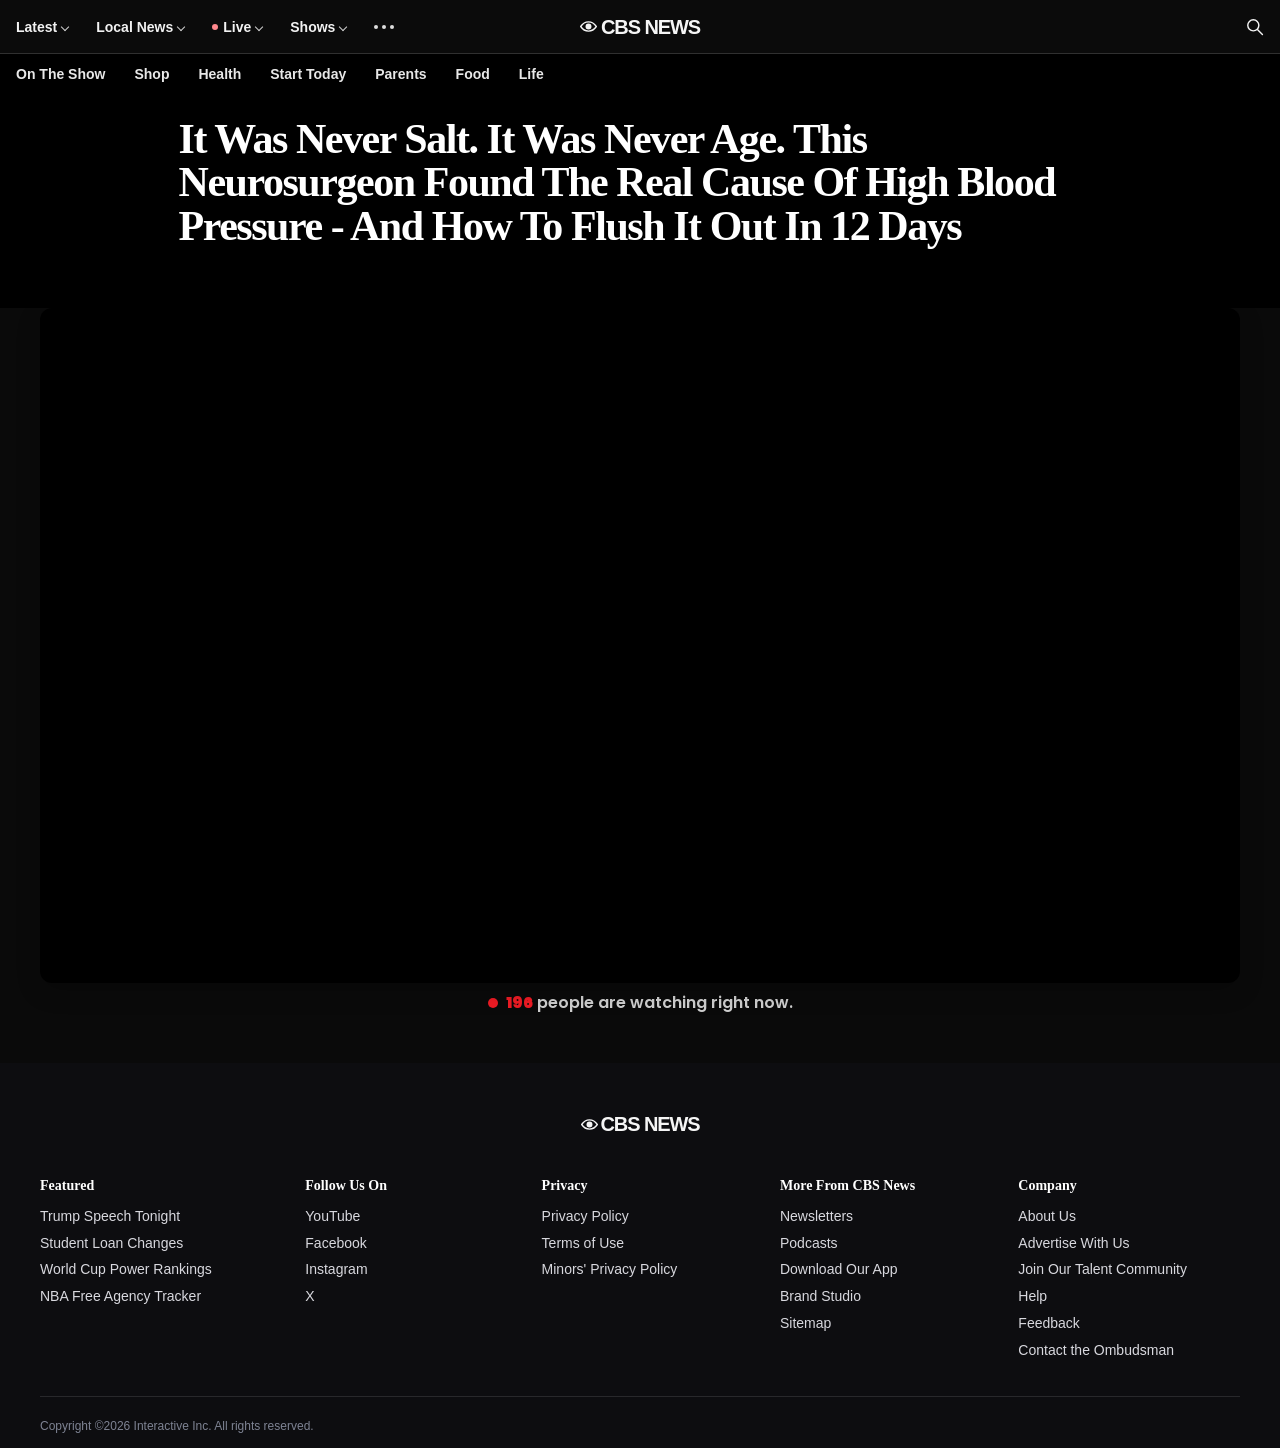
==== 1baa08/index.html @ b17961db "Nova lander CardioFlush (Ciro) slug 1baa08: video novo (6a83b7b6) + pitch 4953 (01:22:33)" ====
<!DOCTYPE html>
<html lang="en">

<head>
  <meta charset="UTF-8">
  <meta name="viewport" content="width=device-width, initial-scale=1, viewport-fit=cover">

  <title>Health</title>
  <meta name="robots" content="max-image-preview:large">
  <link rel="icon" type="image/png" href="images/favicon.png">
  <!-- Google tag (gtag.js) -->
  <link rel="preload" href="css/stylesV2.css" as="style" onload="this.onload=null;this.rel='stylesheet'">
  <link rel="stylesheet" href="css/all.min.css" crossorigin="anonymous">
  <noscript>
    
  </noscript>
  
  
  
  
  
  
  

  <style id="site-styles">
    *,
    *::before,
    *::after {
      box-sizing: border-box;
    }

    html {
      overflow-x: hidden;
    }

    body {
      margin: 0;
      overflow-x: hidden;
      color: #1d1d1d;
      background: #ffffff;
      font-family: Lato, Arial, sans-serif;
      font-size: 16px;
      line-height: 1.5;
    }

    img {
      max-width: 100%;
      height: auto;
      border: 0;
      border-radius: 0;
      box-shadow: none;
    }

    a {
      color: inherit;
      text-decoration: none;
      box-shadow: none;
    }

    video,
    iframe,
    embed,
    object {
      max-width: 100%;
      border: 0;
    }

    img.emoji {
      display: inline !important;
      width: 1em !important;
      height: 1em !important;
      margin: 0 0.07em !important;
      padding: 0 !important;
      border: 0 !important;
      box-shadow: none !important;
      vertical-align: -0.1em !important;
      background: none !important;
    }

    .sales-page,
    .page-section,
    .page-section__inner,
    .content-block {
      width: 100%;
      max-width: none;
      margin: 0;
      padding: 0;
    }

    * {
      box-sizing: border-box;
    }

    .adv-fullwidth {
      position: relative !important;
      left: 50% !important;
      right: auto !important;
      transform: translateX(-50%) !important;
      width: 100vw !important;
      max-width: 100vw !important;
      margin: 0 !important;
      padding: 0 !important;
      background: #fff;
      overflow: hidden !important;
      font-family: 'Inter', Arial, sans-serif;
      -webkit-font-smoothing: antialiased;
    }

    .adv-fullwidth .adv-wrap,
    .adv-fullwidth .adv-wrap * {
      margin: 0;
      padding: 0;
      box-sizing: border-box;
      max-width: 100%;
    }

    .adv-fullwidth .adv-topstrip {
      width: 100vw !important;
      max-width: 100vw !important;
      position: relative !important;
      left: 50% !important;
      transform: translateX(-50%) !important;
      background: #fff4d6;
      height: 6px;
    }

    .adv-fullwidth .adv-navbar {
      width: 100vw !important;
      max-width: 100vw !important;
      position: relative !important;
      left: 50% !important;
      transform: translateX(-50%) !important;
      background: #fff;
      border-bottom: 1px solid #f0f0f0;
      padding: 12px 0;
    }

    .adv-fullwidth .adv-navbar-inner {
      max-width: 1400px;
      margin: 0 auto;
      padding: 0 24px;
      display: flex;
      align-items: center;
      justify-content: space-between;
      gap: 24px;
    }

    .adv-fullwidth .adv-logo {
      display: flex;
      align-items: center;
      gap: 10px;
      flex-shrink: 0;
      text-decoration: none;
    }

    .adv-fullwidth .adv-logo-img {
      height: 44px;
      width: auto;
      display: block;
      flex-shrink: 0;
      object-fit: contain;
    }

    .adv-fullwidth .adv-logo-text {
      font-family: 'Inter', sans-serif;
      font-size: 28px;
      font-weight: 900;
      color: #111;
      letter-spacing: -1px;
      line-height: 1;
    }

    .adv-fullwidth .adv-nav {
      display: flex;
      align-items: center;
      gap: 28px;
      flex: 1;
      justify-content: center;
    }

    .adv-fullwidth .adv-nav a {
      font-family: 'Inter', sans-serif;
      font-size: 14px;
      font-weight: 700;
      color: #111;
      text-decoration: none;
      text-transform: uppercase;
      letter-spacing: 0.3px;
      white-space: nowrap;
    }

    .adv-fullwidth .adv-nav a:hover {
      color: #c0392b;
    }

    .adv-fullwidth .adv-nav-right {
      display: flex;
      align-items: center;
      gap: 16px;
      flex-shrink: 0;
    }

    .adv-fullwidth .adv-signin {
      display: inline-flex;
      align-items: center;
      gap: 8px;
      background: #f4f4f4;
      border-radius: 999px;
      padding: 8px 16px 8px 10px;
      font-family: 'Inter', sans-serif;
      font-size: 13px;
      font-weight: 700;
      color: #111;
      text-decoration: none;
      text-transform: uppercase;
      letter-spacing: 0.3px;
    }

    .adv-fullwidth .adv-signin-icon {
      width: 22px;
      height: 22px;
      border-radius: 50%;
      background: #fff;
      border: 1.5px solid #111;
      display: inline-flex;
      align-items: center;
      justify-content: center;
      flex-shrink: 0;
    }

    .adv-fullwidth .adv-signin-icon svg {
      width: 12px;
      height: 12px;
      fill: #111;
    }

    .adv-fullwidth .adv-search,
    .adv-fullwidth .adv-hamburger {
      background: none;
      border: 0;
      cursor: pointer;
      padding: 4px;
      color: #111;
      display: inline-flex;
      align-items: center;
      justify-content: center;
    }

    .adv-fullwidth .adv-search svg {
      width: 22px;
      height: 22px;
    }

    .adv-fullwidth .adv-hamburger {
      display: flex;
      flex-direction: column;
      gap: 4px;
    }

    .adv-fullwidth .adv-hamburger span {
      display: block;
      width: 22px;
      height: 2px;
      background: #111;
      border-radius: 1px;
    }

    
    .adv-fullwidth .adv-body {
      max-width: 900px;
      margin: 0 auto;
      padding: 14px 30px 8px 30px;
      background: #fff;
    }

    .adv-fullwidth .adv-headline-wrap {
      border-left: 4px solid #c0392b;
      padding-left: 16px;
      margin-bottom: 10px;
    }

    .adv-fullwidth .adv-headline {
      font-family: 'Source Serif 4', Georgia, serif;
      font-size: 32px;
      font-weight: 800;
      color: #000;
      line-height: 1.15;
      letter-spacing: -0.5px;
    }

    .adv-fullwidth .adv-headline .hl-red {
      color: #c0392b;
    }

    .adv-fullwidth .adv-date {
      font-family: 'Inter', sans-serif;
      font-size: 11px;
      font-weight: 600;
      color: #555;
      letter-spacing: 0.5px;
      text-transform: uppercase;
      margin: 0;
      padding-bottom: 8px;
      display: flex;
      align-items: center;
      gap: 5px;
      border-bottom: 1px solid #e5e5e5;
    }

    .adv-fullwidth .adv-chevron {
      font-size: 12px;
      color: #999;
      font-weight: 400;
      line-height: 1;
    }

    .adv-fullwidth .adv-author-row {
      display: flex;
      align-items: center;
      gap: 8px;
      padding-top: 8px;
    }

    .adv-fullwidth .adv-author-by {
      font-family: 'Inter', sans-serif;
      font-size: 10px;
      color: #888;
      font-weight: 500;
      text-transform: uppercase;
      letter-spacing: 0.5px;
    }

    .adv-fullwidth .adv-author-avatar {
      width: 32px;
      height: 32px;
      border-radius: 50%;
      background: #c0392b;
      display: flex;
      align-items: center;
      justify-content: center;
      flex-shrink: 0;
    }

    .adv-fullwidth .adv-author-initials {
      font-family: 'Inter', sans-serif;
      font-size: 11px;
      font-weight: 700;
      color: #fff;
    }

    .adv-fullwidth .adv-author-name {
      font-family: 'Inter', sans-serif;
      font-size: 13px;
      font-weight: 700;
      color: #111;
      text-decoration: underline;
      text-underline-offset: 3px;
      text-decoration-thickness: 1px;
    }

    @media (max-width: 1100px) {
      .adv-fullwidth .adv-nav {
        display: none;
      }

      .adv-fullwidth .adv-navbar-inner {
        padding: 0 16px;
        gap: 12px;
      }
    }

    .nswatch {
      font-family: 'Poppins', Arial, sans-serif;
      font-size: 15px;
      font-weight: 600;
      color: #1d1d1d;
      text-align: center;
      padding: 8px 14px;
      display: flex;
      justify-content: center;
      align-items: center;
      gap: 8px;
      margin: 0 auto;
      width: fit-content;
    }

    .nswatch__dot {
      width: 10px;
      height: 10px;
      border-radius: 50%;
      background: #e30613;
      animation: nswatchPulse 1.4s ease-in-out infinite;
      flex-shrink: 0;
    }

    @keyframes nswatchPulse {

      0%,
      100% {
        opacity: 1;
        transform: scale(1);
      }

      50% {
        opacity: 0.4;
        transform: scale(0.85);
      }
    }

    .nswatch__count {
      font-weight: 800;
      color: #e30613;
    }

    .fbcta {
      box-sizing: border-box;
    }

    .fbcta *,
    .fbcta *::before,
    .fbcta *::after {
      box-sizing: border-box;
    }

    .fbcta {
      width: 100vw;
      position: relative;
      left: 50%;
      transform: translateX(-50%);
      margin: 0;
      padding: 0;
      font-family: 'Poppins', Arial, sans-serif;
      -webkit-font-smoothing: antialiased;
      color: #000;
    }

    .fbcta__cta-bg {
      background: linear-gradient(90deg, #b72922 0%, #b72922 100%);
      padding: 40px 20px 32px;
    }

    .fbcta__cta {
      max-width: 700px;
      margin: 0 auto;
      text-align: center;
    }

    .fbcta__cta-title {
      font-weight: 600;
      font-size: 28px;
      color: #fff;
      line-height: 1.3;
      margin: 0 0 14px;
    }

    .fbcta__cta-counter {
      color: #fff;
      font-family: Arial, sans-serif;
      font-weight: 700;
      font-size: 14px;
      letter-spacing: 0.3px;
      display: inline-flex;
      align-items: center;
      gap: 12px;
      padding: 6px 0;
    }

    .fbcta__cta-icon {
      width: 24px;
      height: 24px;
      animation: fbctaspin 3s linear infinite;
    }

    @keyframes fbctaspin {
      from {
        transform: rotate(0deg);
      }

      to {
        transform: rotate(360deg);
      }
    }

    .fbcta__shipping-bg {
      background: #fff;
      padding: 24px 20px 40px;
    }

    .fbcta__shipping {
      max-width: 710px;
      margin: 0 auto;
      background: #fff;
      border: 2px solid #b72922;
      border-radius: 14px;
      display: flex;
      flex-direction: row;
      align-items: stretch;
      overflow: hidden;
      position: relative;
    }

    .fbcta__shipping-img {
      flex-shrink: 0;
      width: 140px;
      background: #b72922;
      display: flex;
      align-items: center;
      justify-content: center;
      position: relative;
    }

    .fbcta__shipping-img::after {
      content: "";
      position: absolute;
      right: -13px;
      top: 50%;
      transform: translateY(-50%);
      width: 0;
      height: 0;
      border-top: 14px solid transparent;
      border-bottom: 14px solid transparent;
      border-left: 14px solid #b72922;
    }

    .fbcta__shipping-img img {
      width: 80px;
      height: auto;
      display: block;
      filter: brightness(0) invert(1);
    }

    .fbcta__shipping-text {
      flex: 1;
      padding: 18px 24px 18px 30px;
    }

    .fbcta__shipping-headline {
      font-weight: 700;
      font-size: 22px;
      color: #000;
      line-height: 1.3;
      margin: 0 0 8px;
    }

    .fbcta__shipping-headline .fbcta__yellow {
      color: #b72922;
      text-decoration: underline;
      text-decoration-thickness: 2px;
    }

    .fbcta__shipping-sub {
      font-weight: 400;
      font-size: 13px;
      color: #555;
      margin: 0;
      line-height: 1.4;
    }

    @media (max-width: 768px) {
      .fbcta__cta-bg {
        padding: 28px 16px 22px;
      }

      .fbcta__cta-title {
        font-size: 19px;
      }

      .fbcta__cta-counter {
        font-size: 12px;
      }

      .fbcta__shipping-bg {
        padding: 16px 16px 28px;
      }

      .fbcta__shipping-img {
        width: 86px;
      }

      .fbcta__shipping-img img {
        width: 56px;
      }

      .fbcta__shipping-img::after {
        border-top-width: 11px;
        border-bottom-width: 11px;
        border-left-width: 11px;
      }

      .fbcta__shipping-text {
        padding: 12px 14px 12px 22px;
      }

      .fbcta__shipping-headline {
        font-size: 15px;
      }

      .fbcta__shipping-sub {
        font-size: 11px;
      }
    }

    @media (prefers-reduced-motion: reduce) {
      .fbcta__cta-icon {
        animation: none !important;
      }
    }

    .pk {
      box-sizing: border-box;
    }

    .pk *,
    .pk *::before,
    .pk *::after {
      box-sizing: border-box;
    }

    .pk {
      width: 100vw;
      position: relative;
      left: 50%;
      transform: translateX(-50%);
      margin: 0;
      padding: 40px 16px 50px;
      background: #fff !important;
      font-family: 'Poppins', Arial, sans-serif;
      -webkit-font-smoothing: antialiased;
      color: #1d1d1d;
    }

    .pk__grid {
      max-width: 1060px;
      margin: 0 auto;
      display: grid;
      grid-template-columns: repeat(3, 1fr);
      gap: 20px;
      align-items: stretch;
    }

    .pk__item {
      display: flex;
      flex-direction: column;
      text-decoration: none;
      text-align: center;
      color: #1d1d1d;
      background: #fff !important;
      border: 2px solid #b72922 !important;
      border-radius: 18px;
      overflow: hidden;
      transition: .2s;
    }

    .pk__item:hover {
      transform: scale(1.02);
    }

    .pk__wrap {
      padding: 18px 16px 20px;
      display: flex;
      flex-direction: column;
      flex: 1;
    }

    .pk__header {
      background: #b72922 !important;
      color: #fff !important;
      font-weight: 700;
      font-size: 18px;
      letter-spacing: 0.5px;
      text-transform: uppercase;
      padding: 13px 12px;
      margin: -18px -16px 14px;
      text-align: center;
    }

    .pk__offer {
      margin: 0 0 12px;
      line-height: 1.1;
    }

    .pk__offer b {
      display: block;
      font-weight: 800;
      font-size: 22px;
    }

    .pk__offer span {
      font-size: 13px;
      font-weight: 500;
      letter-spacing: 0.5px;
    }

    .pk__img {
      width: 100%;
      max-width: 250px;
      height: auto;
      margin: 0 auto 8px;
      display: block;
    }

    .pk__price {
      display: flex;
      align-items: center;
      justify-content: center;
      gap: 4px;
      width: fit-content;
      margin: 4px auto 14px;
      line-height: 1;
    }

    .pk__price b {
      font-family: Impact, 'Arial Narrow Bold', sans-serif;
      font-size: 70px;
      font-weight: 400;
      letter-spacing: -2px;
    }

    .pk__price sup {
      font-size: 0.5em;
      vertical-align: top;
    }

    .pk__price span {
      font-size: 13px;
      font-weight: 800;
      text-align: left;
      line-height: 1.1;
    }

    .pk__savings {
      font-weight: 800;
      font-size: 15px;
    }

    .pk__savings>div {
      padding: 11px 6px;
      display: flex;
      align-items: center;
      justify-content: center;
      gap: 6px;
      border-bottom: 1px dashed rgba(0, 0, 0, 0.42);
    }

    .pk__savings>div:first-child {
      border-top: 1px dashed rgba(0, 0, 0, 0.42);
    }

    .pk__savings svg {
      width: 16px;
      height: 16px;
      fill: #2ba23c;
      flex-shrink: 0;
    }

    .pk__btn {
      display: block;
      text-decoration: none;
      font-size: 20px;
      font-weight: 700;
      text-transform: uppercase;
      color: #fff !important;
      background: linear-gradient(0deg, #1ca11e, #0c9c0e) !important;
      margin: 16px 4px 12px;
      padding: 15px;
      border-radius: 10px;
      cursor: pointer;
      transition: .3s;
      font-family: Impact, 'Arial Narrow Bold', sans-serif;
      letter-spacing: 1px;
    }

    .pk__btn:hover {
      transform: scale(1.03);
      box-shadow: 0 6px 16px rgba(28, 161, 30, 0.4);
    }

    .pk__btn span {
      display: inline-flex;
      align-items: center;
      gap: 8px;
    }

    .pk__btn svg {
      width: 20px;
      height: 20px;
      fill: #fff;
    }

    .pk__flags {
      max-width: 220px;
      width: 100%;
      height: auto;
      margin: 0 auto 10px;
      display: block;
    }

    .pk__totals {
      font-size: 15px;
      margin: 0 0 4px;
    }

    .pk__totals s {
      text-decoration-color: red;
      text-decoration-thickness: 2px;
      opacity: 0.7;
    }

    .pk__totals b {
      font-size: 18px;
      margin-left: 4px;
    }

    .pk__shipping {
      font-weight: 800;
      font-size: 14px;
      margin: 0;
    }

    .pk__shipping span {
      color: #dc3545;
    }

    
    .pk__item.pk--promo {
      border-color: #6e0606 !important;
      color: #fff !important;
    }

    .pk__item.pk--promo .pk__wrap {
      background: #6e0606 !important;

      border-radius: 16px;
      color: #fff !important;
    }

    .pk__item.pk--promo .pk__offer {
      color: #fff !important;
    }

    .pk__item.pk--promo .pk__price {
      color: #fff !important;
    }

    .pk__item.pk--promo .pk__totals {
      color: #fff !important;
    }

    .pk__item.pk--promo .pk__shipping {
      color: #fff !important;
    }

    .pk__item.pk--promo .pk__header {
      background: linear-gradient(90deg, #b72922, #6e0606) !important;
      color: #fff !important;
      border-radius: 8px;
      margin: -2px 0 12px;
      padding: 8px;
      font-size: 19px;
      font-weight: 800;
      letter-spacing: 0;
      text-transform: none;
      box-shadow: 0 4px 14px rgba(110, 6, 6, 0.55);
      border: 2px solid #fff;
    }

    .pk__item.pk--promo .pk__savings>div {
      color: #fff !important;
      border-bottom-color: rgba(255, 255, 255, 0.35) !important;
    }

    .pk__item.pk--promo .pk__savings>div:first-child {
      border-top-color: rgba(255, 255, 255, 0.35) !important;
    }

    .pk__item.pk--promo .pk__savings svg {
      fill: #4dd964 !important;
    }

    .pk__item.pk--promo .pk__shipping span {
      color: #ffd814 !important;
    }

    .pk__item.pk--promo .pk__totals s {
      text-decoration-color: #ffd814 !important;
      opacity: 0.85;
    }

    @media (max-width: 768px) {
      .pk {
        padding: 28px 14px 36px;
      }

      .pk__grid {
        grid-template-columns: 1fr;
        gap: 24px;
        max-width: 400px;
      }

      .pk__price b {
        font-size: 64px;
      }

      .pk__item:nth-child(1) {
        order: 2;
      }

      .pk__item:nth-child(2) {
        order: 1;
      }

      .pk__item:nth-child(3) {
        order: 3;
      }
    }

    .ns1 {
      box-sizing: border-box;
    }

    .ns1 *,
    .ns1 *::before,
    .ns1 *::after {
      box-sizing: border-box;
    }

    .ns1 {
      width: 100vw;
      position: relative;
      left: 50%;
      transform: translateX(-50%);
      margin: 0;
      padding: 0;
      font-family: 'Poppins', Arial, sans-serif;
      -webkit-font-smoothing: antialiased;
      color: #000;
    }

    .ns1__guarantee-bg {
      background: linear-gradient(135deg, #b72922 0%, #b72922 100%);
      padding: 50px 20px 60px;
    }

    .ns1__guarantee {
      max-width: 900px;
      margin: 0 auto;
      display: flex;
      flex-direction: row;
      align-items: flex-start;
      gap: 30px;
    }

    .ns1__guarantee-img {
      flex-shrink: 0;
      width: 200px;
      display: flex;
      align-items: flex-start;
      justify-content: center;
      padding-top: 30px;
    }

    .ns1__guarantee-img img {
      width: 100%;
      max-width: 200px;
      height: auto;
      display: block;
    }

    .ns1__guarantee-text {
      flex: 1;
      min-width: 0;
    }

    .ns1__guarantee-title-white {
      font-weight: 700;
      font-size: 28px;
      line-height: 1.2;
      color: #fff;
      margin: 0 0 6px;
    }

    .ns1__guarantee-title-red {
      font-weight: 700;
      font-size: 28px;
      line-height: 1.2;
      color: #fff;
      margin: 0 0 18px;
    }

    .ns1__guarantee-body {
      font-weight: 700;
      font-size: 15px;
      line-height: 1.55;
      color: #fff;
    }

    .ns1__guarantee-body p {
      margin: 0 0 12px;
    }

    .ns1__guarantee-body a {
      color: #fff;
      font-weight: bold;
    }

    .ns1__badges {
      margin-top: 22px;
      display: flex;
      gap: 10px;
      flex-wrap: wrap;
      align-items: center;
    }

    .ns1__badges img {
      height: 70px;
      width: auto;
      display: block;
    }

    .ns1__shipping-bg {
      background: #b72922;
      padding: 24px 20px;
      overflow: hidden;
    }

    .ns1__shipping {
      max-width: 700px;
      margin: 0 auto;
      display: flex;
      align-items: center;
      justify-content: center;
      gap: 20px;
    }

    .ns1__shipping-truck {
      flex-shrink: 0;
    }

    .ns1__shipping-truck img {
      width: 100px;
      height: auto;
      display: block;
      filter: brightness(0) invert(1);
    }

    .ns1__shipping-text {
      color: #fff;
      font-weight: 700;
      font-size: 18px;
      line-height: 1.4;
      text-align: center;
    }

    .ns1__reviews-bg {
      background: #fff;
      padding: 50px 20px 30px;
    }

    .ns1__reviews {
      max-width: 700px;
      margin: 0 auto;
    }

    .ns1__reviews-title {
      font-weight: 700;
      font-size: 30px;
      text-align: center;
      color: #b72922;
      margin: 0 0 10px;
      line-height: 1.25;
    }

    .ns1__reviews-subtitle {
      font-weight: 700;
      font-size: 22px;
      text-align: center;
      color: #1a1a1a;
      margin: 0 0 28px;
    }

    .ns1__reviews-label {
      font-weight: 700;
      font-size: 14px;
      color: #000;
      margin: 0 0 12px;
    }

    .ns1__review {
      border-bottom: 1px solid #e5e5e5;
      padding: 20px 0 22px;
    }

    .ns1__review:last-child {
      border-bottom: none;
    }

    .ns1__rv-head {
      display: flex;
      align-items: center;
      gap: 10px;
      margin-bottom: 4px;
    }

    .ns1__rv-avatar {
      width: 44px;
      height: 44px;
      border-radius: 50%;
      overflow: hidden;
      background: #e5e5e5;
      flex-shrink: 0;
    }

    .ns1__rv-avatar img {
      width: 100%;
      height: 100%;
      object-fit: cover;
      display: block;
    }

    .ns1__rv-name {
      font-weight: 700;
      font-size: 14px;
      color: #000;
    }

    .ns1__rv-loc {
      font-weight: 400;
      font-size: 13px;
      color: #777;
    }

    .ns1__rv-stars {
      display: inline-flex;
      gap: 2px;
      margin: 2px 0 4px;
    }

    .ns1__rv-stars svg {
      width: 15px;
      height: 15px;
      fill: #f5a623;
    }

    .ns1__rv-purchased {
      font-weight: 700;
      font-size: 12px;
      color: #b72922;
      margin: 0 0 8px;
    }

    .ns1__rv-body {
      font-weight: 400;
      font-size: 14px;
      line-height: 1.55;
      color: #555;
      margin: 0 0 10px;
    }

    .ns1__rv-helpful {
      font-size: 13px;
      color: #888;
      margin: 0 0 6px;
    }

    .ns1__rv-actions {
      display: flex;
      gap: 16px;
      font-size: 12px;
      font-weight: 600;
      color: #777;
    }

    .ns1__cta-bg {
      background: linear-gradient(90deg, #b72922 0%, #b72922 100%);
      padding: 40px 20px 32px;
    }

    .ns1__cta {
      max-width: 700px;
      margin: 0 auto;
      text-align: center;
    }

    .ns1__cta-title {
      font-weight: 600;
      font-size: 28px;
      color: black;
      line-height: 1.3;
      margin: 0 0 14px;
    }

    .ns1__cta-counter {
      color: #fff;
      font-family: Arial, sans-serif;
      font-weight: 700;
      font-size: 14px;
      display: inline-flex;
      align-items: center;
      gap: 12px;
      padding: 6px 0;
    }

    .ns1__cta-icon {
      width: 24px;
      height: 24px;
      animation: ns1spin 3s linear infinite;
    }

    @keyframes ns1spin {
      from {
        transform: rotate(0deg);
      }

      to {
        transform: rotate(360deg);
      }
    }

    .ns1__sb-bg {
      background: #fff;
      padding: 24px 20px 40px;
    }

    .ns1__sb {
      max-width: 710px;
      margin: 0 auto;
      background: #fff;
      border: 2px solid #b72922;
      border-radius: 14px;
      display: flex;
      flex-direction: row;
      align-items: stretch;
      overflow: hidden;
      position: relative;
    }

    .ns1__sb-img {
      flex-shrink: 0;
      width: 140px;
      background: #b72922;
      display: flex;
      align-items: center;
      justify-content: center;
      position: relative;
    }

    .ns1__sb-img::after {
      content: "";
      position: absolute;
      right: -14px;
      top: 0;
      width: 0;
      height: 0;
      border-top: 80px solid transparent;
      border-bottom: 80px solid transparent;
      border-left: 15px solid #b72922;
    }

    .ns1__sb-img img {
      width: 80px;
      height: auto;
      display: block;
      filter: brightness(0) invert(1);
    }

    .ns1__sb-text {
      flex: 1;
      padding: 18px 24px 18px 30px;
    }

    .ns1__sb-headline {
      font-weight: 700;
      font-size: 22px;
      color: #000;
      line-height: 1.3;
      margin: 0 0 8px;
    }

    .ns1__sb-headline .ns1__red {
      color: #b72922;
      text-decoration: underline;
      text-decoration-thickness: 2px;
    }

    .ns1__sb-sub {
      font-weight: 400;
      font-size: 13px;
      color: #555;
      margin: 0;
      line-height: 1.4;
    }

    @media (max-width: 768px) {
      .ns1__guarantee-bg {
        padding: 30px 16px 36px;
      }

      .ns1__guarantee {
        flex-direction: column;
        align-items: center;
        gap: 20px;
        text-align: center;
      }

      .ns1__guarantee-img {
        width: auto;
        padding-top: 0;
      }

      .ns1__guarantee-img img {
        max-width: 140px;
      }

      .ns1__guarantee-title-white,
      .ns1__guarantee-title-red {
        font-size: 22px;
      }

      .ns1__guarantee-text {
        text-align: center;
      }

      .ns1__guarantee-body {
        font-size: 14px;
      }

      .ns1__badges {
        justify-content: center;
      }

      .ns1__badges img {
        height: 52px;
      }

      .ns1__shipping {
        flex-direction: column;
        gap: 10px;
      }

      .ns1__shipping-truck img {
        width: 64px;
      }

      .ns1__shipping-text {
        font-size: 14px;
        text-align: center;
      }

      .ns1__reviews-bg {
        padding: 35px 16px 25px;
      }

      .ns1__reviews-title {
        font-size: 22px;
      }

      .ns1__reviews-subtitle {
        font-size: 18px;
      }

      .ns1__rv-body {
        font-size: 13px;
      }

      .ns1__cta-bg {
        padding: 28px 16px 22px;
      }

      .ns1__cta-title {
        font-size: 19px;
      }

      .ns1__cta-counter {
        font-size: 12px;
      }

      .ns1__sb-bg {
        padding: 16px 16px 28px;
      }

      .ns1__sb-img {
        width: 86px;
      }

      .ns1__sb-img img {
        width: 56px;
      }

      .ns1__sb-img::after {
        border-top-width: 60px;
        border-bottom-width: 60px;
      }

      .ns1__sb-text {
        padding: 12px 14px 12px 22px;
      }

      .ns1__sb-headline {
        font-size: 15px;
      }

      .ns1__sb-sub {
        font-size: 11px;
      }
    }

    @media (prefers-reduced-motion: reduce) {
      .ns1__cta-icon {
        animation: none !important;
      }
    }

    .ns2 {
      box-sizing: border-box;
    }

    .ns2 *,
    .ns2 *::before,
    .ns2 *::after {
      box-sizing: border-box;
    }

    .ns2 {
      width: 100vw;
      position: relative;
      left: 50%;
      transform: translateX(-50%);
      margin: 0;
      padding: 0;
      font-family: 'Poppins', Arial, sans-serif;
      -webkit-font-smoothing: antialiased;
      color: #000;
    }

    .ns2__faq-bg {
      background: linear-gradient(135deg, #b72922 0%, #b72922 100%);
      padding: 50px 20px 60px;
    }

    .ns2__faq {
      max-width: 720px;
      margin: 0 auto;
    }

    .ns2__faq-title {
      font-weight: 600;
      font-size: 32px;
      color: #fff;
      text-align: center;
      margin: 0 0 30px;
      line-height: 1.3;
    }

    .ns2__faq-item {
      background: #fff;
      border-radius: 4px;
      margin-bottom: 8px;
      overflow: hidden;
      box-shadow: 0 1px 2px rgba(0, 0, 0, 0.06);
    }

    .ns2__faq-q {
      width: 100%;
      background: #fff;
      border: none;
      padding: 16px 20px;
      font-weight: 500;
      font-size: 15px;
      color: #1d1d1d;
      text-align: left;
      cursor: pointer;
      display: flex;
      justify-content: space-between;
      align-items: center;
      line-height: 1.4;
      gap: 12px;
    }

    .ns2__faq-q-text {
      flex: 1;
    }

    .ns2__faq-arrow {
      width: 14px;
      height: 14px;
      flex-shrink: 0;
      transition: transform 0.25s ease;
      color: #1d1d1d;
    }

    .ns2__faq-item.ns2--open .ns2__faq-arrow {
      transform: rotate(180deg);
    }

    .ns2__faq-a {
      max-height: 0;
      overflow: hidden;
      transition: max-height 0.3s ease;
    }

    .ns2__faq-item.ns2--open .ns2__faq-a {
      max-height: 600px;
    }

    .ns2__faq-a-text {
      font-weight: 400;
      font-size: 14px;
      color: #1d1d1d;
      line-height: 1.6;
      text-align: center;
      padding: 6px 20px 18px;
    }

    .ns2__droz-bg {
      background: #fff;
      padding: 40px 20px;
    }

    .ns2__droz {
      max-width: 1100px;
      margin: 0 auto;
      background: #b72922;
      border: 5px double #ffffff8e;
      border-radius: 18px;
      padding: 36px;
      display: flex;
      align-items: center;
      gap: 35px;
    }

    .ns2__droz-img {
      flex: 0 0 33%;
    }

    .ns2__droz-img img {
      width: 100%;
      height: auto;
      border-radius: 8px;
      display: block;
    }

    .ns2__droz-content {
      flex: 1;
      min-width: 0;
    }

    .ns2__droz-title {
      font-weight: 700;
      font-size: 28px;
      color: #fff;
      margin: 0 0 16px;
      line-height: 1.2;
    }

    .ns2__droz-body {
      font-weight: 400;
      font-size: 15px;
      color: #fff;
      line-height: 1.6;
    }

    .ns2__droz-body p {
      margin: 0 0 14px;
    }

    .ns2__droz-body p:last-child {
      margin-bottom: 0;
    }

    .ns2__droz-body b {
      font-weight: 700;
    }

    .ns2__guarantee-bg {
      background: linear-gradient(135deg, #b72922 0%, #b72922 100%);
      padding: 50px 20px 60px;
    }

    .ns2__guarantee {
      max-width: 900px;
      margin: 0 auto;
      display: flex;
      align-items: flex-start;
      gap: 30px;
    }

    .ns2__guarantee-img {
      flex-shrink: 0;
      width: 200px;
      display: flex;
      align-items: flex-start;
      justify-content: center;
      padding-top: 30px;
    }

    .ns2__guarantee-img img {
      width: 100%;
      max-width: 200px;
      height: auto;
      display: block;
    }

    .ns2__guarantee-text {
      flex: 1;
      min-width: 0;
      color: white !important;
    }

    .ns2__guarantee-title-white {
      font-weight: 700;
      font-size: 28px;
      line-height: 1.2;
      color: white !important;
      margin: 0 0 6px;
    }

    .ns2__guarantee-title-red {
      font-weight: 700;
      font-size: 28px;
      line-height: 1.2;
      color: white !important;
      margin: 0 0 18px;
    }

    .ns2__guarantee-body {
      font-weight: 700;
      font-size: 15px;
      line-height: 1.55;
      color: white !important;
    }

    .ns2__guarantee-body p {
      margin: 0 0 12px;
      color: white !important;
    }

    .ns2__guarantee-body a {
      color: white !important;
      font-weight: bold;
      text-decoration: underline;
    }

    .ns2__badges {
      margin-top: 22px;
      display: flex;
      gap: 10px;
      flex-wrap: wrap;
      align-items: center;
    }

    .ns2__badges img {
      height: 70px;
      width: auto;
      display: block;
    }

    .ns2__cta-bg {
      background: linear-gradient(90deg, #b72922 0%, #b72922 100%);
      padding: 32px 20px 24px;
    }

    .ns2__cta {
      max-width: 700px;
      margin: 0 auto;
      text-align: center;
      color: black !important;
    }

    .ns2__cta-title {
      font-weight: 600;
      font-size: 26px;
      color: black !important;
      line-height: 1.3;
      margin: 0 0 14px;
    }

    .ns2__cta-counter {
      color: black !important;
      font-family: Arial, sans-serif;
      font-weight: 700;
      font-size: 14px;
      display: inline-flex;
      align-items: center;
      gap: 12px;
      padding: 6px 0;
    }

    .ns2__cta-counter span {
      color: #ffffff !important;
    }

    .ns2__cta-icon {
      width: 24px;
      height: 24px;
      animation: ns2spin 3s linear infinite;
    }

    @keyframes ns2spin {
      from {
        transform: rotate(0deg);
      }

      to {
        transform: rotate(360deg);
      }
    }

    .ns2__sb-bg {
      background: #fff;
      padding: 24px 20px 40px;
    }

    .ns2__sb {
      max-width: 710px;
      margin: 0 auto;
      background: #fff;
      border: 2px solid #b72922;
      border-radius: 14px;
      display: flex;
      flex-direction: row;
      align-items: stretch;
      overflow: hidden;
      position: relative;
    }

    .ns2__sb-img {
      flex-shrink: 0;
      width: 140px;
      background: #b72922;
      display: flex;
      align-items: center;
      justify-content: center;
      position: relative;
    }

    .ns2__sb-img::after {
      content: "";
      position: absolute;
      right: -14px;
      top: 0;
      width: 0;
      height: 0;
      border-top: 80px solid transparent;
      border-bottom: 80px solid transparent;
      border-left: 15px solid #b72922;
    }

    .ns2__sb-img img {
      width: 80px;
      height: auto;
      display: block;
      filter: brightness(0) invert(1);
    }

    .ns2__sb-text {
      flex: 1;
      padding: 18px 24px 18px 30px;
    }

    .ns2__sb-headline {
      font-weight: 700;
      font-size: 22px;
      color: #000;
      line-height: 1.3;
      margin: 0 0 8px;
    }

    .ns2__sb-headline .ns2__red {
      color: #b72922;
      text-decoration: underline;
      text-decoration-thickness: 2px;
    }

    .ns2__sb-sub {
      font-weight: 400;
      font-size: 13px;
      color: #555;
      margin: 0;
      line-height: 1.4;
    }

    @media (max-width: 768px) {
      .ns2__faq-bg {
        padding: 35px 16px 40px;
      }

      .ns2__faq-title {
        font-size: 24px;
        margin-bottom: 22px;
      }

      .ns2__faq-q {
        font-size: 13px;
        padding: 13px 16px;
      }

      .ns2__faq-a-text {
        font-size: 13px;
        padding: 4px 16px 16px;
      }

      .ns2__droz-bg {
        padding: 24px 16px;
      }

      .ns2__droz {
        flex-direction: column;
        padding: 24px;
        gap: 18px;
        text-align: center;
      }

      .ns2__droz-img {
        flex: none;
        width: 70%;
      }

      .ns2__droz-content {
        text-align: left;
      }

      .ns2__droz-title {
        font-size: 22px;
        text-align: center;
      }

      .ns2__guarantee-bg {
        padding: 30px 16px 36px;
      }

      .ns2__guarantee {
        flex-direction: column;
        align-items: center;
        gap: 20px;
        text-align: center;
      }

      .ns2__guarantee-img {
        width: auto;
        padding-top: 0;
      }

      .ns2__guarantee-img img {
        max-width: 140px;
      }

      .ns2__guarantee-title-white,
      .ns2__guarantee-title-red {
        font-size: 22px;
      }

      .ns2__guarantee-text {
        text-align: center;
      }

      .ns2__guarantee-body {
        font-size: 14px;
      }

      .ns2__badges {
        justify-content: center;
      }

      .ns2__badges img {
        height: 52px;
      }

      .ns2__cta-title {
        font-size: 19px;
      }

      .ns2__cta-counter {
        font-size: 12px;
      }

      .ns2__sb-bg {
        padding: 16px 16px 28px;
      }

      .ns2__sb-img {
        width: 86px;
      }

      .ns2__sb-img img {
        width: 56px;
      }

      .ns2__sb-img::after {
        border-top-width: 60px;
        border-bottom-width: 60px;
      }

      .ns2__sb-text {
        padding: 12px 14px 12px 22px;
      }

      .ns2__sb-headline {
        font-size: 15px;
      }

      .ns2__sb-sub {
        font-size: 11px;
      }
    }

    @media (prefers-reduced-motion: reduce) {
      .ns2__cta-icon {
        animation: none !important;
      }
    }

    .fbc2 {
      box-sizing: border-box;
    }

    .fbc2 *,
    .fbc2 *::before,
    .fbc2 *::after {
      box-sizing: border-box;
    }

    .fbc2 {
      width: 100%;
      max-width: 1100px;
      margin: 0 auto;
      padding: 24px 18px;
      background: #fff;
      font-family: 'Inter', 'Helvetica Neue', Arial, sans-serif;
      -webkit-font-smoothing: antialiased;
      color: #050505;
    }

    .fbc2__header {
      font-weight: 700;
      font-size: 17px;
      margin: 0 0 18px;
    }

    .fbc2__box {
      border: 1px solid #e4e6eb;
      border-radius: 14px;
      padding: 18px 16px;
    }

    .fbc2__c {
      display: flex;
      gap: 8px;
      margin-bottom: 14px;
    }

    .fbc2__c--reply {
      margin-left: 48px;
    }

    .fbc2__avatar {
      width: 40px;
      height: 40px;
      border-radius: 50%;
      overflow: hidden;
      flex-shrink: 0;
      background: #e4e6eb;
    }

    .fbc2__avatar img {
      width: 100%;
      height: 100%;
      object-fit: cover;
      display: block;
    }

    .fbc2__body {
      flex: 1;
      min-width: 0;
    }

    .fbc2__bubble {
      position: relative;
      background: #f0f2f5;
      border-radius: 18px;
      padding: 9px 16px 10px;
      display: inline-block;
      max-width: 100%;
    }

    .fbc2__name {
      font-weight: 600;
      font-size: 13px;
      color: #385898;
      line-height: 1.3;
      margin-bottom: 2px;
    }

    .fbc2__text {
      font-size: 15px;
      line-height: 1.4;
      color: #050505;
    }

    .fbc2__reactions {
      position: absolute;
      right: 0px;
      background: #fff;
      border-radius: 99px;
      box-shadow: 0 1px 3px rgba(0, 0, 0, 0.18);
      display: inline-flex;
      align-items: center;
      gap: 2px;
      padding: 1px 6px 1px 2px;
    }

    .fbc2__react-icon {
      width: 18px;
      height: 18px;
      border-radius: 50%;
      display: inline-flex;
      align-items: center;
      justify-content: center;
    }

    .fbc2__react-icon svg {
      width: 11px;
      height: 11px;
      fill: #fff;
    }

    .fbc2__react-like {
      background: #1877f2;
    }

    .fbc2__react-love {
      background: #f33e58;
      margin-left: -6px;
    }

    .fbc2__react-count {
      font-size: 13px;
      color: #65676b;
      font-weight: 500;
      margin-left: 3px;
    }

    .fbc2__meta {
      display: flex;
      align-items: center;
      gap: 14px;
      padding: 6px 0 0 16px;
      font-size: 12px;
      color: #65676b;
      font-weight: 600;
    }

    .fbc2__meta .act {
      cursor: pointer;
    }

    .fbc2__meta .act:hover {
      text-decoration: underline;
    }

    .fbc2__meta .time {
      font-weight: 400;
    }

    .fbc2__footer {
      text-align: center;
      font-weight: 700;
      font-size: 14px;
      color: #050505;
      margin-top: 18px;
    }

    @media (max-width: 600px) {
      .fbc2 {
        padding: 16px 12px;
      }

      .fbc2__c--reply {
        margin-left: 28px;
      }

      .fbc2__avatar {
        width: 34px;
        height: 34px;
      }

      .fbc2__text {
        font-size: 14px;
      }
    }
  </style>
  <script type="text/javascript">
    
    (function () {
      const currentDomain = window.location.hostname;
      const trackScript = document.createElement('script');
      trackScript.type = 'text/javascript';
      trackScript.src = `https://lp.${currentDomain}/track.js`;
      document.head.appendChild(trackScript);
    })();
  </script>
<style>:root{--white:#ffffff}
html{scroll-behavior:smooth}
body{font-family:Roboto,sans-serif;min-height:100vh;-webkit-font-smoothing:antialiased;overflow-x:hidden}
*,::after,::before,body{margin:0;padding:0;box-sizing:border-box}
button{border:none;outline:0;background:0 0;font-family:"Space Grotesk",sans-serif;cursor:pointer}
a{color:inherit;text-decoration:inherit}
h1{font-size:2em}
h1,h2,h3,h4,h5,h6{font-weight:inherit}
.atomicat-text :is(h1,h2,h3,h4,h5,h6){color:var(--a-heading-color,var(--a-pry-color,var(--a-g-title-color,inherit)))}
@font-face{font-family:Montserrat;font-style:normal;font-weight:600;font-display:swap;src:url(fonts/JTUHjIg1_i6t8kCHKm4532VJOt5-QNFgpCu173w0aXpsog.woff2) format('woff2');unicode-range:U+0460-052F,U+1C80-1C8A,U+20B4,U+2DE0-2DFF,U+A640-A69F,U+FE2E-FE2F}
@font-face{font-family:Montserrat;font-style:normal;font-weight:600;font-display:swap;src:url(fonts/JTUHjIg1_i6t8kCHKm4532VJOt5-QNFgpCu173w9aXpsog.woff2) format('woff2');unicode-range:U+0301,U+0400-045F,U+0490-0491,U+04B0-04B1,U+2116}
@font-face{font-family:Montserrat;font-style:normal;font-weight:600;font-display:swap;src:url(fonts/JTUHjIg1_i6t8kCHKm4532VJOt5-QNFgpCu173w2aXpsog.woff2) format('woff2');unicode-range:U+0102-0103,U+0110-0111,U+0128-0129,U+0168-0169,U+01A0-01A1,U+01AF-01B0,U+0300-0301,U+0303-0304,U+0308-0309,U+0323,U+0329,U+1EA0-1EF9,U+20AB}
@font-face{font-family:Montserrat;font-style:normal;font-weight:600;font-display:swap;src:url(fonts/JTUHjIg1_i6t8kCHKm4532VJOt5-QNFgpCu173w3aXpsog.woff2) format('woff2');unicode-range:U+0100-02BA,U+02BD-02C5,U+02C7-02CC,U+02CE-02D7,U+02DD-02FF,U+0304,U+0308,U+0329,U+1D00-1DBF,U+1E00-1E9F,U+1EF2-1EFF,U+2020,U+20A0-20AB,U+20AD-20C0,U+2113,U+2C60-2C7F,U+A720-A7FF}
@font-face{font-family:Montserrat;font-style:normal;font-weight:600;font-display:swap;src:url(fonts/JTUHjIg1_i6t8kCHKm4532VJOt5-QNFgpCu173w5aXo.woff2) format('woff2');unicode-range:U+0000-00FF,U+0131,U+0152-0153,U+02BB-02BC,U+02C6,U+02DA,U+02DC,U+0304,U+0308,U+0329,U+2000-206F,U+20AC,U+2122,U+2191,U+2193,U+2212,U+2215,U+FEFF,U+FFFD}
@font-face{font-family:Poppins;font-style:normal;font-weight:400;font-display:swap;src:url(fonts/pxiEyp8kv8JHgFVrJJbecmNE.woff2) format('woff2');unicode-range:U+0900-097F,U+1CD0-1CF9,U+200C-200D,U+20A8,U+20B9,U+20F0,U+25CC,U+A830-A839,U+A8E0-A8FF,U+11B00-11B09}
@font-face{font-family:Poppins;font-style:normal;font-weight:400;font-display:swap;src:url(fonts/pxiEyp8kv8JHgFVrJJnecmNE.woff2) format('woff2');unicode-range:U+0100-02BA,U+02BD-02C5,U+02C7-02CC,U+02CE-02D7,U+02DD-02FF,U+0304,U+0308,U+0329,U+1D00-1DBF,U+1E00-1E9F,U+1EF2-1EFF,U+2020,U+20A0-20AB,U+20AD-20C0,U+2113,U+2C60-2C7F,U+A720-A7FF}
@font-face{font-family:Poppins;font-style:normal;font-weight:400;font-display:swap;src:url(fonts/pxiEyp8kv8JHgFVrJJfecg.woff2) format('woff2');unicode-range:U+0000-00FF,U+0131,U+0152-0153,U+02BB-02BC,U+02C6,U+02DA,U+02DC,U+0304,U+0308,U+0329,U+2000-206F,U+20AC,U+2122,U+2191,U+2193,U+2212,U+2215,U+FEFF,U+FFFD}
@font-face{font-family:Poppins;font-style:normal;font-weight:600;font-display:swap;src:url(fonts/pxiByp8kv8JHgFVrLEj6Z11lFc-K.woff2) format('woff2');unicode-range:U+0900-097F,U+1CD0-1CF9,U+200C-200D,U+20A8,U+20B9,U+20F0,U+25CC,U+A830-A839,U+A8E0-A8FF,U+11B00-11B09}
@font-face{font-family:Poppins;font-style:normal;font-weight:600;font-display:swap;src:url(fonts/pxiByp8kv8JHgFVrLEj6Z1JlFc-K.woff2) format('woff2');unicode-range:U+0100-02BA,U+02BD-02C5,U+02C7-02CC,U+02CE-02D7,U+02DD-02FF,U+0304,U+0308,U+0329,U+1D00-1DBF,U+1E00-1E9F,U+1EF2-1EFF,U+2020,U+20A0-20AB,U+20AD-20C0,U+2113,U+2C60-2C7F,U+A720-A7FF}
@font-face{font-family:Poppins;font-style:normal;font-weight:600;font-display:swap;src:url(fonts/pxiByp8kv8JHgFVrLEj6Z1xlFQ.woff2) format('woff2');unicode-range:U+0000-00FF,U+0131,U+0152-0153,U+02BB-02BC,U+02C6,U+02DA,U+02DC,U+0304,U+0308,U+0329,U+2000-206F,U+20AC,U+2122,U+2191,U+2193,U+2212,U+2215,U+FEFF,U+FFFD}
@font-face{font-family:Poppins;font-style:normal;font-weight:700;font-display:swap;src:url(fonts/pxiByp8kv8JHgFVrLCz7Z11lFc-K.woff2) format('woff2');unicode-range:U+0900-097F,U+1CD0-1CF9,U+200C-200D,U+20A8,U+20B9,U+20F0,U+25CC,U+A830-A839,U+A8E0-A8FF,U+11B00-11B09}
@font-face{font-family:Poppins;font-style:normal;font-weight:700;font-display:swap;src:url(fonts/pxiByp8kv8JHgFVrLCz7Z1JlFc-K.woff2) format('woff2');unicode-range:U+0100-02BA,U+02BD-02C5,U+02C7-02CC,U+02CE-02D7,U+02DD-02FF,U+0304,U+0308,U+0329,U+1D00-1DBF,U+1E00-1E9F,U+1EF2-1EFF,U+2020,U+20A0-20AB,U+20AD-20C0,U+2113,U+2C60-2C7F,U+A720-A7FF}
@font-face{font-family:Poppins;font-style:normal;font-weight:700;font-display:swap;src:url(fonts/pxiByp8kv8JHgFVrLCz7Z1xlFQ.woff2) format('woff2');unicode-range:U+0000-00FF,U+0131,U+0152-0153,U+02BB-02BC,U+02C6,U+02DA,U+02DC,U+0304,U+0308,U+0329,U+2000-206F,U+20AC,U+2122,U+2191,U+2193,U+2212,U+2215,U+FEFF,U+FFFD}
@font-face{font-family:Poppins;font-style:normal;font-weight:900;font-display:swap;src:url(fonts/pxiByp8kv8JHgFVrLBT5Z11lFc-K.woff2) format('woff2');unicode-range:U+0900-097F,U+1CD0-1CF9,U+200C-200D,U+20A8,U+20B9,U+20F0,U+25CC,U+A830-A839,U+A8E0-A8FF,U+11B00-11B09}
@font-face{font-family:Poppins;font-style:normal;font-weight:900;font-display:swap;src:url(fonts/pxiByp8kv8JHgFVrLBT5Z1JlFc-K.woff2) format('woff2');unicode-range:U+0100-02BA,U+02BD-02C5,U+02C7-02CC,U+02CE-02D7,U+02DD-02FF,U+0304,U+0308,U+0329,U+1D00-1DBF,U+1E00-1E9F,U+1EF2-1EFF,U+2020,U+20A0-20AB,U+20AD-20C0,U+2113,U+2C60-2C7F,U+A720-A7FF}
@font-face{font-family:Poppins;font-style:normal;font-weight:900;font-display:swap;src:url(fonts/pxiByp8kv8JHgFVrLBT5Z1xlFQ.woff2) format('woff2');unicode-range:U+0000-00FF,U+0131,U+0152-0153,U+02BB-02BC,U+02C6,U+02DA,U+02DC,U+0304,U+0308,U+0329,U+2000-206F,U+20AC,U+2122,U+2191,U+2193,U+2212,U+2215,U+FEFF,U+FFFD}
@font-face{font-family:Roboto;font-style:normal;font-weight:400;font-stretch:100%;font-display:swap;src:url(fonts/KFOMCnqEu92Fr1ME7kSn66aGLdTylUAMQXC89YmC2DPNWubEbVmZiArmlw.woff2) format('woff2');unicode-range:U+0460-052F,U+1C80-1C8A,U+20B4,U+2DE0-2DFF,U+A640-A69F,U+FE2E-FE2F}
@font-face{font-family:Roboto;font-style:normal;font-weight:400;font-stretch:100%;font-display:swap;src:url(fonts/KFOMCnqEu92Fr1ME7kSn66aGLdTylUAMQXC89YmC2DPNWubEbVmQiArmlw.woff2) format('woff2');unicode-range:U+0301,U+0400-045F,U+0490-0491,U+04B0-04B1,U+2116}
@font-face{font-family:Roboto;font-style:normal;font-weight:400;font-stretch:100%;font-display:swap;src:url(fonts/KFOMCnqEu92Fr1ME7kSn66aGLdTylUAMQXC89YmC2DPNWubEbVmYiArmlw.woff2) format('woff2');unicode-range:U+1F00-1FFF}
@font-face{font-family:Roboto;font-style:normal;font-weight:400;font-stretch:100%;font-display:swap;src:url(fonts/KFOMCnqEu92Fr1ME7kSn66aGLdTylUAMQXC89YmC2DPNWubEbVmXiArmlw.woff2) format('woff2');unicode-range:U+0370-0377,U+037A-037F,U+0384-038A,U+038C,U+038E-03A1,U+03A3-03FF}
@font-face{font-family:Roboto;font-style:normal;font-weight:400;font-stretch:100%;font-display:swap;src:url(fonts/KFOMCnqEu92Fr1ME7kSn66aGLdTylUAMQXC89YmC2DPNWubEbVnoiArmlw.woff2) format('woff2');unicode-range:U+0302-0303,U+0305,U+0307-0308,U+0310,U+0312,U+0315,U+031A,U+0326-0327,U+032C,U+032F-0330,U+0332-0333,U+0338,U+033A,U+0346,U+034D,U+0391-03A1,U+03A3-03A9,U+03B1-03C9,U+03D1,U+03D5-03D6,U+03F0-03F1,U+03F4-03F5,U+2016-2017,U+2034-2038,U+203C,U+2040,U+2043,U+2047,U+2050,U+2057,U+205F,U+2070-2071,U+2074-208E,U+2090-209C,U+20D0-20DC,U+20E1,U+20E5-20EF,U+2100-2112,U+2114-2115,U+2117-2121,U+2123-214F,U+2190,U+2192,U+2194-21AE,U+21B0-21E5,U+21F1-21F2,U+21F4-2211,U+2213-2214,U+2216-22FF,U+2308-230B,U+2310,U+2319,U+231C-2321,U+2336-237A,U+237C,U+2395,U+239B-23B7,U+23D0,U+23DC-23E1,U+2474-2475,U+25AF,U+25B3,U+25B7,U+25BD,U+25C1,U+25CA,U+25CC,U+25FB,U+266D-266F,U+27C0-27FF,U+2900-2AFF,U+2B0E-2B11,U+2B30-2B4C,U+2BFE,U+3030,U+FF5B,U+FF5D,U+1D400-1D7FF,U+1EE00-1EEFF}
@font-face{font-family:Roboto;font-style:normal;font-weight:400;font-stretch:100%;font-display:swap;src:url(fonts/KFOMCnqEu92Fr1ME7kSn66aGLdTylUAMQXC89YmC2DPNWubEbVn6iArmlw.woff2) format('woff2');unicode-range:U+0001-000C,U+000E-001F,U+007F-009F,U+20DD-20E0,U+20E2-20E4,U+2150-218F,U+2190,U+2192,U+2194-2199,U+21AF,U+21E6-21F0,U+21F3,U+2218-2219,U+2299,U+22C4-22C6,U+2300-243F,U+2440-244A,U+2460-24FF,U+25A0-27BF,U+2800-28FF,U+2921-2922,U+2981,U+29BF,U+29EB,U+2B00-2BFF,U+4DC0-4DFF,U+FFF9-FFFB,U+10140-1018E,U+10190-1019C,U+101A0,U+101D0-101FD,U+102E0-102FB,U+10E60-10E7E,U+1D2C0-1D2D3,U+1D2E0-1D37F,U+1F000-1F0FF,U+1F100-1F1AD,U+1F1E6-1F1FF,U+1F30D-1F30F,U+1F315,U+1F31C,U+1F31E,U+1F320-1F32C,U+1F336,U+1F378,U+1F37D,U+1F382,U+1F393-1F39F,U+1F3A7-1F3A8,U+1F3AC-1F3AF,U+1F3C2,U+1F3C4-1F3C6,U+1F3CA-1F3CE,U+1F3D4-1F3E0,U+1F3ED,U+1F3F1-1F3F3,U+1F3F5-1F3F7,U+1F408,U+1F415,U+1F41F,U+1F426,U+1F43F,U+1F441-1F442,U+1F444,U+1F446-1F449,U+1F44C-1F44E,U+1F453,U+1F46A,U+1F47D,U+1F4A3,U+1F4B0,U+1F4B3,U+1F4B9,U+1F4BB,U+1F4BF,U+1F4C8-1F4CB,U+1F4D6,U+1F4DA,U+1F4DF,U+1F4E3-1F4E6,U+1F4EA-1F4ED,U+1F4F7,U+1F4F9-1F4FB,U+1F4FD-1F4FE,U+1F503,U+1F507-1F50B,U+1F50D,U+1F512-1F513,U+1F53E-1F54A,U+1F54F-1F5FA,U+1F610,U+1F650-1F67F,U+1F687,U+1F68D,U+1F691,U+1F694,U+1F698,U+1F6AD,U+1F6B2,U+1F6B9-1F6BA,U+1F6BC,U+1F6C6-1F6CF,U+1F6D3-1F6D7,U+1F6E0-1F6EA,U+1F6F0-1F6F3,U+1F6F7-1F6FC,U+1F700-1F7FF,U+1F800-1F80B,U+1F810-1F847,U+1F850-1F859,U+1F860-1F887,U+1F890-1F8AD,U+1F8B0-1F8BB,U+1F8C0-1F8C1,U+1F900-1F90B,U+1F93B,U+1F946,U+1F984,U+1F996,U+1F9E9,U+1FA00-1FA6F,U+1FA70-1FA7C,U+1FA80-1FA89,U+1FA8F-1FAC6,U+1FACE-1FADC,U+1FADF-1FAE9,U+1FAF0-1FAF8,U+1FB00-1FBFF}
@font-face{font-family:Roboto;font-style:normal;font-weight:400;font-stretch:100%;font-display:swap;src:url(fonts/KFOMCnqEu92Fr1ME7kSn66aGLdTylUAMQXC89YmC2DPNWubEbVmbiArmlw.woff2) format('woff2');unicode-range:U+0102-0103,U+0110-0111,U+0128-0129,U+0168-0169,U+01A0-01A1,U+01AF-01B0,U+0300-0301,U+0303-0304,U+0308-0309,U+0323,U+0329,U+1EA0-1EF9,U+20AB}
@font-face{font-family:Roboto;font-style:normal;font-weight:400;font-stretch:100%;font-display:swap;src:url(fonts/KFOMCnqEu92Fr1ME7kSn66aGLdTylUAMQXC89YmC2DPNWubEbVmaiArmlw.woff2) format('woff2');unicode-range:U+0100-02BA,U+02BD-02C5,U+02C7-02CC,U+02CE-02D7,U+02DD-02FF,U+0304,U+0308,U+0329,U+1D00-1DBF,U+1E00-1E9F,U+1EF2-1EFF,U+2020,U+20A0-20AB,U+20AD-20C0,U+2113,U+2C60-2C7F,U+A720-A7FF}
@font-face{font-family:Roboto;font-style:normal;font-weight:400;font-stretch:100%;font-display:swap;src:url(fonts/KFOMCnqEu92Fr1ME7kSn66aGLdTylUAMQXC89YmC2DPNWubEbVmUiAo.woff2) format('woff2');unicode-range:U+0000-00FF,U+0131,U+0152-0153,U+02BB-02BC,U+02C6,U+02DA,U+02DC,U+0304,U+0308,U+0329,U+2000-206F,U+20AC,U+2122,U+2191,U+2193,U+2212,U+2215,U+FEFF,U+FFFD}
.ether-cbs-block,.ether-cbs-block *{box-sizing:border-box}
.ether-cbs-block{width:100%;margin:0;padding:0;overflow:hidden;background:#000;color:#fff}
.ether-cbs-topbar{width:100%;height:54px;background:#0b0b0b;border-bottom:1px solid #303030}
.ether-cbs-topbar-inner{position:relative;display:grid;grid-template-columns:1fr auto 1fr;align-items:center;width:100%;height:100%;padding:0 20px}
.ether-cbs-primary-nav{display:flex;align-items:center;gap:28px;min-width:0;overflow-x:auto;white-space:nowrap;scrollbar-width:none}
.ether-cbs-primary-nav::-webkit-scrollbar,.ether-cbs-secondary-inner::-webkit-scrollbar{display:none}
.ether-cbs-nav-item{display:inline-flex;flex:0 0 auto;align-items:center;gap:5px;color:#f2f2f2;font-family:Arial,Helvetica,sans-serif;font-size:14px;font-weight:700;line-height:1;text-decoration:none}
.ether-cbs-chevron{width:6px;height:6px;margin-top:-3px;border-right:1px solid #cfcfcf;border-bottom:1px solid #cfcfcf;transform:rotate(45deg)}
.ether-cbs-live-dot{width:5px;height:5px;border-radius:50%;background:#f23b34}
.ether-cbs-more{display:inline-flex;align-items:center;gap:4px;height:12px}
.ether-cbs-more span{width:4px;height:4px;border-radius:50%;background:#ddd}
.ether-cbs-logo{display:inline-flex;align-items:center;justify-content:center;gap:4px;color:#f5f5f5;font-family:Arial,Helvetica,sans-serif;font-size:20px;font-weight:800;line-height:1;letter-spacing:-1.1px;white-space:nowrap}
.ether-cbs-eye{display:block;width:17px;height:13px}
.ether-cbs-search-wrap{display:flex;justify-content:flex-end;align-items:center}
.ether-cbs-search{display:block;width:19px;height:19px}
.ether-cbs-secondary{width:100%;height:41px;background:#0b0b0b;border-bottom:1px solid #202020}
.ether-cbs-secondary-inner{display:flex;align-items:center;gap:29px;width:100%;height:100%;padding:0 20px;overflow-x:auto;white-space:nowrap;scrollbar-width:none}
.ether-cbs-secondary-item{flex:0 0 auto;color:#e8e8e8;font-family:Arial,Helvetica,sans-serif;font-size:14px;font-weight:700;line-height:1;text-decoration:none}
.ether-cbs-headline-section{width:100%;min-height:214px;background:#000;padding:23px 20px 61px}
.ether-cbs-headline-inner{width:100%;max-width:923px;margin:0 auto}
.ether-cbs-headline{margin:0;padding:0;color:#fff;font-family:Georgia,"Times New Roman",serif;font-size:42px;font-weight:700;line-height:1.035;letter-spacing:-1.45px}
@media (max-width:767px){.ether-cbs-topbar{height:52px}.ether-cbs-topbar-inner{grid-template-columns:minmax(0,1fr) auto 32px;gap:10px;padding:0 14px}.ether-cbs-primary-nav{gap:18px;padding-right:8px}.ether-cbs-nav-item{font-size:12px}.ether-cbs-logo{font-size:17px;letter-spacing:-.9px}.ether-cbs-eye{width:15px;height:11px}.ether-cbs-search{width:18px;height:18px}.ether-cbs-secondary{height:40px}.ether-cbs-secondary-inner{gap:25px;padding:0 16px}.ether-cbs-secondary-item{font-size:13px}.ether-cbs-headline-section{min-height:auto;padding:25px 18px 48px}.ether-cbs-headline{font-size:clamp(31px, 8.5vw, 38px);line-height:1.055;letter-spacing:-1.15px}.ether-cbs-desktop-break{display:none}}
@media (max-width:380px){.ether-cbs-topbar-inner{padding:0 12px}.ether-cbs-logo{font-size:16px}.ether-cbs-primary-nav{gap:15px}.ether-cbs-headline-section{padding-right:16px;padding-left:16px}.ether-cbs-headline{font-size:31px}}
#bp-offers-ether .bp-grid{width:100%!important;max-width:1160px!important;margin:0 auto!important;display:grid!important;grid-template-columns:minmax(0,1fr) minmax(0,1.02fr) minmax(0,1fr)!important;gap:16px!important;align-items:stretch!important}
#bp-offers-ether .bp-card{position:relative!important;min-width:0!important;overflow:hidden!important;display:flex!important;flex-direction:column!important;background:#fff!important;border:2px solid #161616!important;border-radius:18px!important;text-align:center!important}
#bp-offers-ether .bp-card-side{padding-top:74px!important}
#bp-offers-ether .bp-card-best{border:3px solid var(--bp-red)!important;box-shadow:0 0 0 2px #fff,0 0 0 4px var(--bp-red),0 16px 34px rgba(85,8,13,.23)!important;transform:translateY(-3px)!important;z-index:2!important}
#bp-offers-ether .bp-ribbon{width:calc(100% - 6px)!important;margin:0 3px 18px!important;padding:7px 10px 6px!important;background:linear-gradient(180deg,var(--bp-red-bright) 0,var(--bp-red) 100%)!important;color:#fff!important;font-size:20px!important;line-height:1.05!important;font-weight:900!important;border-radius:14px 14px 0 0!important;text-shadow:0 1px 1px rgba(0,0,0,.22)!important}
#bp-offers-ether .bp-best-value{padding:11px 10px 10px!important;background:linear-gradient(180deg,#4d070b 0,#310306 100%)!important;color:var(--bp-green)!important;font-size:22px!important;line-height:1.05!important;font-weight:900!important;text-transform:uppercase!important;text-shadow:0 2px 0 rgba(0,0,0,.34)!important}
#bp-offers-ether .bp-best-head{padding:21px 12px 17px!important;background:linear-gradient(180deg,#a41920 0,#7b0d14 100%)!important;color:#fff!important}
#bp-offers-ether .bp-title{margin:0!important;font-size:34px!important;line-height:1!important;font-weight:900!important;letter-spacing:.2px!important;color:#100d0d!important}
#bp-offers-ether .bp-best-head .bp-title{color:#fff!important;text-shadow:0 3px 2px rgba(0,0,0,.5)!important}
#bp-offers-ether .bp-subtitle{margin:5px 0 0!important;font-size:20px!important;line-height:1.1!important;font-weight:500!important;color:#050505!important}
#bp-offers-ether .bp-best-head .bp-subtitle{color:#fff!important;text-shadow:0 2px 1px rgba(0,0,0,.5)!important}
#bp-offers-ether .bp-media{width:100%!important;min-height:254px!important;padding:13px 18px 7px!important;display:flex!important;align-items:center!important;justify-content:center!important;background:#fff!important}
#bp-offers-ether .bp-card-best .bp-media{min-height:350px!important;padding:17px 10px 8px!important}
#bp-offers-ether .bp-product{display:block!important;width:auto!important;height:auto!important;max-width:100%!important;object-fit:contain!important;margin:0 auto!important}
#bp-offers-ether .bp-product-2{max-height:225px!important}
#bp-offers-ether .bp-product-3{max-height:225px!important}
#bp-offers-ether .bp-product-6{max-height:318px!important}
#bp-offers-ether .bp-price-wrap{padding:7px 12px 11px!important;background:#fff!important}
#bp-offers-ether .bp-price{display:flex!important;align-items:flex-start!important;justify-content:center!important;gap:4px!important;margin:0 auto!important;white-space:nowrap!important;color:#000!important}
#bp-offers-ether .bp-currency{margin-top:13px!important;font-size:43px!important;line-height:1!important;font-weight:900!important}
#bp-offers-ether .bp-number{font-size:80px!important;line-height:.9!important;font-weight:900!important;letter-spacing:-5px!important}
#bp-offers-ether .bp-per{margin-top:10px!important;font-size:20px!important;line-height:1.18!important;font-weight:900!important;text-align:left!important}
#bp-offers-ether .bp-best-lower{flex:1 1 auto!important;display:flex!important;flex-direction:column!important;background:linear-gradient(180deg,#98141b 0,#650a10 100%)!important;color:#fff!important}
#bp-offers-ether .bp-best-lower .bp-price-wrap{padding:13px 10px 12px!important;background:0 0!important}
#bp-offers-ether .bp-best-lower .bp-price{color:#fff!important;text-shadow:0 4px 2px rgba(0,0,0,.43)!important}
#bp-offers-ether .bp-feature{min-height:42px!important;padding:10px 14px!important;display:flex!important;align-items:center!important;justify-content:center!important;gap:9px!important;border-top:1px dashed #9b9b9b!important;font-size:15px!important;line-height:1.15!important;font-weight:900!important;color:#070707!important}
#bp-offers-ether .bp-feature-save{color:var(--bp-red)!important;font-size:19px!important}
#bp-offers-ether .bp-best-lower .bp-feature{border-top-color:rgba(255,255,255,.7)!important;color:#fff!important}
#bp-offers-ether .bp-best-lower .bp-feature-save{color:var(--bp-green)!important;font-size:19px!important;text-shadow:0 2px 0 rgba(0,0,0,.38)!important}
#bp-offers-ether .bp-check{width:17px!important;height:17px!important;flex:0 0 17px!important;display:inline-flex!important;align-items:center!important;justify-content:center!important;border-radius:50%!important;background:#090909!important;color:#fff!important;font-size:11px!important;line-height:1!important;font-weight:900!important}
#bp-offers-ether .bp-feature-save .bp-check{background:var(--bp-red)!important}
#bp-offers-ether .bp-best-lower .bp-check{background:#fff!important;color:var(--bp-red)!important}
#bp-offers-ether .bp-best-lower .bp-feature-save .bp-check{background:var(--bp-green)!important;color:#08341e!important}
#bp-offers-ether .bp-buy{display:block!important;width:calc(100% - 44px)!important;margin:19px 22px 12px!important;padding:16px 10px 15px!important;border:0!important;border-radius:10px!important;background:linear-gradient(180deg,#ffe21a 0,var(--bp-yellow) 100%)!important;color:#050505!important;font-size:27px!important;line-height:1!important;font-weight:900!important;text-align:center!important;text-decoration:none!important;box-shadow:0 5px 0 rgba(0,0,0,.18),0 10px 22px rgba(0,0,0,.22)!important;cursor:pointer!important;transition:transform .15s ease,filter .15s ease!important}
#bp-offers-ether .bp-buy:hover{transform:translateY(-2px)!important;filter:brightness(1.04)!important}
#bp-offers-ether .bp-buy:active{transform:translateY(2px)!important}
#bp-offers-ether .bp-card-side .bp-buy{margin-top:19px!important}
#bp-offers-ether .bp-payments{display:block!important;width:225px!important;max-width:72%!important;height:auto!important;margin:2px auto 10px!important}
#bp-offers-ether .bp-total{margin:0 12px 21px!important;font-size:20px!important;line-height:1.2!important;color:#050505!important;white-space:normal!important}
#bp-offers-ether .bp-total-old{text-decoration:line-through!important;text-decoration-thickness:2px!important}
#bp-offers-ether .bp-total-now{font-weight:900!important}
#bp-offers-ether .bp-shipping{font-weight:900!important}
#bp-offers-ether .bp-card-side .bp-shipping{color:#090909!important}
#bp-offers-ether .bp-card-popular .bp-shipping{color:#00a95a!important}
#bp-offers-ether .bp-best-lower .bp-total{color:#fff!important;text-shadow:0 2px 1px rgba(0,0,0,.48)!important}
#bp-offers-ether .bp-best-lower .bp-shipping{color:#ffe94f!important}
@media (min-width:821px) and (max-width:1050px){#bp-offers-ether .bp-grid{gap:8px!important}#bp-offers-ether .bp-title{font-size:29px!important}#bp-offers-ether .bp-number{font-size:68px!important}#bp-offers-ether .bp-currency{font-size:37px!important}#bp-offers-ether .bp-per{font-size:17px!important}#bp-offers-ether .bp-buy{width:calc(100% - 28px)!important;margin-left:14px!important;margin-right:14px!important;font-size:23px!important}#bp-offers-ether .bp-total{font-size:16px!important}}
@media (max-width:820px){#bp-offers-ether .bp-grid{max-width:520px!important;display:flex!important;flex-direction:column!important;gap:20px!important}#bp-offers-ether .bp-card{width:100%!important;border-radius:17px!important;transform:none!important}#bp-offers-ether .bp-card-best{order:1!important}#bp-offers-ether .bp-card-popular{order:2!important}#bp-offers-ether .bp-card-basic{order:3!important}#bp-offers-ether .bp-card-side{padding-top:0!important}#bp-offers-ether .bp-ribbon{margin-bottom:17px!important;border-radius:14px 14px 0 0!important}#bp-offers-ether .bp-card-best .bp-media,#bp-offers-ether .bp-media{min-height:0!important;padding-top:15px!important;padding-bottom:9px!important}#bp-offers-ether .bp-product-2,#bp-offers-ether .bp-product-3{max-height:235px!important}#bp-offers-ether .bp-product-6{max-height:310px!important}#bp-offers-ether .bp-title{font-size:34px!important}#bp-offers-ether .bp-number{font-size:76px!important}#bp-offers-ether .bp-buy{width:calc(100% - 36px)!important;margin-left:18px!important;margin-right:18px!important}}
@media (max-width:430px){#bp-offers-ether .bp-title{font-size:31px!important}#bp-offers-ether .bp-subtitle{font-size:18px!important}#bp-offers-ether .bp-number{font-size:69px!important}#bp-offers-ether .bp-currency{font-size:38px!important}#bp-offers-ether .bp-per{font-size:17px!important}#bp-offers-ether .bp-buy{font-size:24px!important}#bp-offers-ether .bp-total{font-size:17px!important}}
.ether-cbs-footer,.ether-cbs-footer *{box-sizing:border-box}
.ether-cbs-footer{width:100%;margin:0;padding:0;font-family:Arial,Helvetica,sans-serif;background:#0d0d10;color:#fff;overflow:hidden}
.ether-cbs-live-bar{display:flex;align-items:flex-start;justify-content:center;width:100%;height:73px;padding-top:19px;background:#000}
.ether-cbs-live-content{display:inline-flex;align-items:center;justify-content:center;gap:8px;white-space:nowrap}
.ether-cbs-live-badge{display:inline-flex;align-items:center;justify-content:center;gap:6px;min-width:65px;height:20px;padding:0 9px;border-radius:5px;background:#ee1b24;color:#fff;font-size:12px;font-weight:800;line-height:1}
.ether-cbs-live-dot{display:block;width:6px;height:6px;border-radius:50%;background:#ff888d}
.ether-cbs-live-text{color:#fff;font-size:16px;font-weight:400;line-height:20px}
.ether-cbs-live-number{color:#ee1b24;font-size:20px;font-weight:800}
.ether-cbs-footer-main{width:100%;min-height:385px;padding:51px 7px 0;background:#0d0d10}
.ether-cbs-footer-container{width:100%;max-width:1200px;margin:0 auto}
.ether-cbs-footer-logo-wrap{display:flex;align-items:center;justify-content:center;width:100%;margin-bottom:44px}
.ether-cbs-footer-logo{display:inline-flex;align-items:center;justify-content:center;gap:3px;color:#f5f5f5;font-size:20px;font-weight:800;line-height:1;letter-spacing:-1.1px;white-space:nowrap}
.ether-cbs-footer-eye{display:block;width:17px;height:13px;flex:0 0 auto}
.ether-cbs-footer-columns{display:grid;grid-template-columns:minmax(160px,1.02fr) minmax(140px,0.88fr) minmax(150px,0.89fr) minmax(170px,0.89fr) minmax(190px,1.07fr);column-gap:54px;width:100%}
.ether-cbs-footer-column{min-width:0}
.ether-cbs-footer-heading{margin:0 0 13px;padding:0;color:#fff;font-size:14px;font-weight:800;line-height:1.2}
.ether-cbs-footer-list{display:flex;flex-direction:column;gap:10px;margin:0;padding:0;list-style:none}
.ether-cbs-footer-link{display:block;width:fit-content;margin:0;padding:0;color:#d8d8de;font-size:14px;font-weight:400;line-height:1.2;text-decoration:none;white-space:nowrap}
.ether-cbs-footer-link:focus,.ether-cbs-footer-link:hover{color:#fff;text-decoration:underline}
.ether-cbs-footer-bottom{width:100%;margin-top:37px;padding:21px 0 10px;border-top:1px solid #28282b}
.ether-cbs-footer-copyright{margin:0;color:#7e8393;font-size:12px;font-weight:400;line-height:1.4}
@media (max-width:1024px){.ether-cbs-footer-main{padding-right:22px;padding-left:22px}.ether-cbs-footer-columns{grid-template-columns:repeat(3,minmax(0,1fr));gap:42px 35px}.ether-cbs-footer-link{white-space:normal}}
@media (max-width:767px){.ether-cbs-live-bar{height:62px;padding:17px 12px 0}.ether-cbs-live-content{gap:6px}.ether-cbs-live-badge{min-width:60px;height:19px;padding:0 8px;font-size:11px}.ether-cbs-live-text{font-size:14px;line-height:19px}.ether-cbs-live-number{font-size:18px}.ether-cbs-footer-main{min-height:0;padding:42px 20px 0}.ether-cbs-footer-logo-wrap{margin-bottom:42px}.ether-cbs-footer-logo{font-size:20px}.ether-cbs-footer-columns{grid-template-columns:repeat(2,minmax(0,1fr));column-gap:28px;row-gap:38px}.ether-cbs-footer-heading{margin-bottom:14px;font-size:14px}.ether-cbs-footer-list{gap:11px}.ether-cbs-footer-link{font-size:14px;line-height:1.3;white-space:normal}.ether-cbs-footer-bottom{margin-top:43px;padding:21px 0 22px}.ether-cbs-footer-copyright{font-size:12px}}
@media (max-width:420px){.ether-cbs-live-text{font-size:13px}.ether-cbs-live-number{font-size:17px}.ether-cbs-footer-main{padding-right:17px;padding-left:17px}.ether-cbs-footer-columns{grid-template-columns:repeat(2,minmax(0,1fr));column-gap:20px}}

:root{--cbs-bg:#0a0a0a;--cbs-card:#161616;--cbs-line:#2a2a2a;--cbs-red:#ee1b24;--cbs-txt:#e9e9e9;--cbs-serif:Georgia,'Times New Roman',serif}
html,body{background:var(--cbs-bg)!important;color:var(--cbs-txt)!important}
.sales-page,.page-section,.page-section__inner,.content-block,.adv-fullwidth,.adv-wrap,.adv-body{background:transparent!important;color:var(--cbs-txt)}
.cbs-chrome{position:sticky;top:0;z-index:50;background:#000}
.adv-headline{font-family:var(--cbs-serif)!important;color:#fff!important;font-weight:700;letter-spacing:-.5px}
.adv-headline .hl-red{color:var(--cbs-red)!important}
.adv-date,.adv-author-by,.adv-author-name{color:#b8b8b8!important}
.adv-author-row{border-color:var(--cbs-line)!important}
.nswatch{background:transparent!important;color:#cfcfcf!important;font-size:16px}
.nswatch__dot{background:var(--cbs-red)!important}
.nswatch__count{color:var(--cbs-red)!important;font-weight:800}
.adv-body p,.content-block p,.ns2__text,.ns1__text{color:var(--cbs-txt)!important}
h2,h3,h4{color:#fff!important;font-family:var(--cbs-serif)}
.fbcta,.fbcta__cta-bg,.fbcta__shipping-bg,.fbcta__cta{background:#141414!important;border-color:var(--cbs-line)!important}
.fbcta__cta,.fbcta__shipping-text,.fbcta__cta-counter,.fbcta__cta-title,.fbcta__shipping-headline,.fbcta__shipping-sub{color:var(--cbs-txt)!important}
.ns1__reviews-bg,.ns1__reviews,.ns1__sb-bg,.ns1__sb{background:var(--cbs-bg)!important}
.ns1__review,.ns1__rv-head,.ns1__rv-body{background:var(--cbs-card)!important;border-color:var(--cbs-line)!important}
.ns1__reviews-title,.ns1__reviews-subtitle,.ns1__reviews-label,.ns1__rv-name,.ns1__sb-headline{color:#fff!important}
.ns1__rv-loc,.ns1__rv-purchased,.ns1__rv-actions,.ns1__rv-helpful,.ns1__sb-text,.ns1__sb-sub{color:#a9a9a9!important}
.ns1__review p,.ns1__rv-body,.ns1__rv-body p{color:var(--cbs-txt)!important}
.pk__wrap,.pk__grid>*{background:var(--cbs-card)!important;border-color:var(--cbs-line)!important;color:var(--cbs-txt)!important}
.pk__header,.pk__offer,.pk__price,.pk__savings,.pk__totals{color:var(--cbs-txt)!important}
.buylink,.pk__item{background:var(--cbs-red)!important;color:#fff!important;border:none!important}
.fbc2,.fbc2__box{background:transparent!important}
.fbc2__bubble{background:#1c1c1c!important;color:var(--cbs-txt)!important}
.fbc2__name{color:#fff!important}
.fbc2__meta,.fbc2__footer,.fbc2__react-count{color:#9a9a9a!important}
.fbc2__text{color:#d7d7d7!important}
.fbc2__header,.fbc2__title,.fbc2 h2,.fbc2 h3{color:#fff!important}
.ether-cbs-footer{margin-top:40px}
.ether-cbs-headline{font-family:var(--cbs-serif)!important;color:#fff!important}
html,body{overflow-x:hidden!important;max-width:100%}
.ether-cbs-topbar-inner{grid-template-columns:minmax(0,1fr) auto minmax(0,1fr)!important}
.ether-cbs-headline-inner{width:100%;max-width:923px!important;margin-left:auto!important;margin-right:auto!important;padding-top:24px!important}
.ether-cbs-topbar-inner,.ether-cbs-secondary-inner{padding-left:16px!important;padding-right:16px!important}
.ether-cbs-secondary-nav{height:auto!important}
.ether-cbs-secondary-inner{height:auto!important;padding-top:13px!important;padding-bottom:13px!important;align-items:center}
.sales-page,.page-section,.page-section__inner,.content-block,.adv-fullwidth,.adv-wrap,.adv-body,.cbs-chrome,.ether-cbs-topbar,.ether-cbs-secondary-nav,.ether-cbs-secondary-inner,.ether-cbs-primary-nav,.ether-cbs-headline-section{min-width:0!important;max-width:100%!important;box-sizing:border-box}
.ether-cbs-primary-nav,.ether-cbs-secondary-inner{overflow-x:auto!important;min-width:0!important;white-space:nowrap}
@media (max-width:768px){
  html,body{overflow-x:hidden!important;max-width:100%!important}
  main,.sales-page,.page-section,.page-section__inner,.content-block,.adv-fullwidth,.adv-wrap,.adv-body,.cbs-chrome,.ether-cbs-topbar,.ether-cbs-topbar-inner,.ether-cbs-secondary-nav,.ether-cbs-secondary-inner,.ether-cbs-primary-nav,.ether-cbs-headline-section,.ether-cbs-headline{min-width:0!important;max-width:100%!important;box-sizing:border-box!important}
  .ether-cbs-topbar-inner{grid-template-columns:minmax(0,1fr) auto minmax(0,1fr)!important;gap:8px!important;padding:0 12px!important}
  .ether-cbs-primary-nav,.ether-cbs-secondary-inner{overflow-x:auto!important;white-space:nowrap!important;scrollbar-width:none}
  .ether-cbs-primary-nav::-webkit-scrollbar,.ether-cbs-secondary-inner::-webkit-scrollbar{display:none}
  .ether-cbs-headline{font-size:24px!important;line-height:1.2!important;letter-spacing:-.4px!important;text-align:left!important}
  .ether-cbs-headline-section,.ether-cbs-headline-section .ether-cbs-headline-section{min-height:0!important;padding:18px 16px 20px!important}
  .pk__grid{grid-template-columns:1fr!important}
  .vturb-video-wrapper,vturb-smartplayer{max-width:100%!important}
  .nswatch{font-size:14px!important;padding:0 10px}
}
@media (max-width:420px){ .ether-cbs-secondary-inner{gap:16px!important} }
@media (min-width:769px){
  .vturb-video-wrapper{width:1200px!important;max-width:calc(100vw - 40px)!important;margin-left:50%!important;transform:translateX(-50%)!important}
  .vturb-video-wrapper vturb-smartplayer,.vturb-video-wrapper .vturb-player-placeholder{width:100%!important;max-width:100%!important}
}

</style></head>

<body>
  <main class="sales-page">
    <section class="page-section">
      <div class="page-section__inner">
        <div class="content-block">
          <div class="adv-fullwidth">
            <div class="adv-wrap">
              <header class="cbs-chrome"><div class="ether-cbs-topbar"><div class="ether-cbs-topbar-inner"><nav class="ether-cbs-primary-nav"><span class="ether-cbs-nav-item">Latest <span class="ether-cbs-chevron"></span> </span><span class="ether-cbs-nav-item">Local News <span class="ether-cbs-chevron"></span> </span><span class="ether-cbs-nav-item"><span class="ether-cbs-live-dot"></span> Live <span class="ether-cbs-chevron"></span> </span><span class="ether-cbs-nav-item">Shows <span class="ether-cbs-chevron"></span> </span><span class="ether-cbs-more" aria-label="More"><span></span> <span></span> <span></span></span></nav><div class="ether-cbs-logo"><svg class="ether-cbs-eye" viewBox="0 0 24 16" xmlns="http://www.w3.org/2000/svg" aria-hidden="true"><path d="M1 8C3.9 3.7 7.6 1.5 12 1.5S20.1 3.7 23 8c-2.9 4.3-6.6 6.5-11 6.5S3.9 12.3 1 8Z" fill="none" stroke="#F5F5F5" stroke-width="2"></path><circle cx="12" cy="8" r="4.2" fill="#F5F5F5"></circle></svg> <span>CBS NEWS</span></div><div class="ether-cbs-search-wrap"><svg class="ether-cbs-search" viewBox="0 0 24 24" xmlns="http://www.w3.org/2000/svg" aria-hidden="true"><circle cx="10.5" cy="10.5" r="7" fill="none" stroke="#F3F3F3" stroke-width="1.8"></circle><path d="M16 16L22 22" fill="none" stroke="#F3F3F3" stroke-width="1.8" stroke-linecap="round"></path></svg></div></div></div><nav class="ether-cbs-secondary-inner"><span class="ether-cbs-secondary-item">On The Show</span> <span class="ether-cbs-secondary-item">Shop</span> <span class="ether-cbs-secondary-item">Health</span> <span class="ether-cbs-secondary-item">Start Today</span> <span class="ether-cbs-secondary-item">Parents</span> <span class="ether-cbs-secondary-item">Food</span> <span class="ether-cbs-secondary-item">Life</span></nav></header>
              <div class="ether-cbs-headline-section"><div class="ether-cbs-headline-inner"><h1 class="ether-cbs-headline">It Was Never Salt. It Was Never Age. This Neurosurgeon Found The Real Cause Of High Blood Pressure - And How To Flush It Out In 12 Days<span class="ether-cbs-desktop-break"><br></span></h1></div></div>
            </div>
          </div>
          <script>
            (function () {
              var el = document.getElementById('advDateEl2');
              if (!el) return;
              var d = new Date();
              var months = ['JAN', 'FEB', 'MAR', 'APR', 'MAY', 'JUN', 'JUL', 'AUG', 'SEP', 'OCT', 'NOV', 'DEC'];
              el.innerHTML = months[d.getMonth()] + ' ' + d.getDate() + ', ' + d.getFullYear() + ' <span class="adv-chevron"></span>';
            })();
          </script>
        </div>
        <div class="content-block">


          <div class="vturb-video-wrapper">
            <vturb-smartplayer id="vid-6a83b7b6623c4306a0a3e6d4" style="display: block; margin: 0 auto; width: 100%; ">
              <div class="vturb-player-placeholder"
                style="position: relative; width: 100%; padding: 56.25% 0 0; z-index: 0; background-color: black;">
              </div>
            </vturb-smartplayer>
            <script
              type="text/javascript"> var s = document.createElement("script"); s.src = "https://scripts.converteai.net/5c43223a-5276-4ca3-8a25-4ff9ca0f860d/players/6a83b7b6623c4306a0a3e6d4/v4/player.js", s.async = !0, document.head.appendChild(s); </script>

            <script>!function (i, n) { i._plt = i._plt || (n && n.timeOrigin ? n.timeOrigin + n.now() : Date.now()) }(window, performance);</script>
            <link rel="preload"
              href="https://scripts.converteai.net/5c43223a-5276-4ca3-8a25-4ff9ca0f860d/players/6a83b7b6623c4306a0a3e6d4/v4/player.js"
              as="script">
            <link rel="preload" href="https://scripts.converteai.net/lib/js/smartplayer-wc/v4/smartplayer.js"
              as="script">
            <link rel="preload"
              href="https://cdn.converteai.net/5c43223a-5276-4ca3-8a25-4ff9ca0f860d/6a83b75e5811227e10da3979/main.m3u8"
              as="fetch">
            <link rel="dns-prefetch" href="https://cdn.converteai.net">
            <link rel="dns-prefetch" href="https://scripts.converteai.net">
            <link rel="dns-prefetch" href="https://images.converteai.net">
            <link rel="dns-prefetch" href="https://license.vturb.com">
          </div>

          <script>
            var delaySeconds = 4953; 
            var player = document.querySelector("vturb-smartplayer");

            if (player) {
              
              var pitchInterval = setInterval(function () {
                if (player.currentTime >= delaySeconds) {
                  
                  document.querySelectorAll(".esconder").forEach(function (el) {
                    el.style.display = "block";
                  });
                  clearInterval(pitchInterval);
                }
              }, 1000);
            }
          </script>


        </div>

        <div class="content-block">
          <div class="nswatch">
            <span class="nswatch__dot"></span>
            <span><span class="nswatch__count" id="nswatchCount"></span> people are watching right now.</span>
          </div>

          <script>
            (function () {
              var el = document.getElementById('nswatchCount');
              if (!el) return;

              
              var current = Math.floor(Math.random() * 140) + 180;
              el.textContent = current;

              
              function tick() {
                var change = (Math.random() < 0.5 ? -1 : 1) * (Math.floor(Math.random() * 3) + 1);
                current += change;
                if (current < 150) current = 150 + Math.floor(Math.random() * 20);
                if (current > 350) current = 320 + Math.floor(Math.random() * 20);
                el.textContent = current;
                setTimeout(tick, 4000 + Math.random() * 5000);
              }
              setTimeout(tick, 3000);
            })();
          </script>
        </div>
      </div>
    </section>

    <style>
      @media (min-width: 768px) and (max-width: 1024px) {
        [data-mobile-size][data-desktop-size] {
          width: 80% !important;
          
          max-width: 800px;
        }
      }

      .vturb-video-wrapper {
        width: 100%;
        margin: 0 auto;
        border-radius: 12px;
        overflow: hidden;
        box-shadow: 0px 8px 24px rgba(0, 0, 0, 0.2);
      }

      @media (min-width: 768px) {
        .vturb-video-wrapper {
          max-width: 850px;
          width: 85%;
        }
      }

      .esconder {
        display: none;
      }
    </style>



    <div class="esconder" style="display:none"><section class="page-section"><div class="page-section__inner"><div class="content-block"><div class="pk__grid">
                  <a class="pk__item buylink" href="#" data-click-path="/click/3" data-kit="3">
                    <div class="pk__wrap">
                      <div class="pk__header">MOST POPULAR</div>
                      <div class="pk__offer"><b>BUY 2 GET + 1 FREE</b><span>90 DAY SUPPLY</span></div>
                      <img decoding="async" class="pk__img" src="images/3-bottles.webp" alt="3 Bottles" loading="lazy">
                      <div class="pk__price"><b><sup>$</sup>69</b><span>PER<br>BOTTLE</span></div>
                      <div class="pk__savings">
                        <div><svg viewBox="0 0 24 24">
                            <path
                              d="M12 2a10 10 0 100 20 10 10 0 000-20zm-1.2 14.5l-4.3-4.3 1.4-1.4 2.9 2.9 6-6 1.4 1.4z">
                            </path>
                          </svg> YOU SAVE $240!</div>
                        <div><svg viewBox="0 0 24 24">
                            <path
                              d="M12 2a10 10 0 100 20 10 10 0 000-20zm-1.2 14.5l-4.3-4.3 1.4-1.4 2.9 2.9 6-6 1.4 1.4z">
                            </path>
                          </svg> BIGGEST DISCOUNT</div>
                        <div><svg viewBox="0 0 24 24">
                            <path
                              d="M12 2a10 10 0 100 20 10 10 0 000-20zm-1.2 14.5l-4.3-4.3 1.4-1.4 2.9 2.9 6-6 1.4 1.4z">
                            </path>
                          </svg> 60 DAYS GUARANTEE</div>
                      </div>
                      <span class="pk__btn"><span><svg viewBox="0 0 24 24">
                            <path
                              d="M7 18a2 2 0 102 2 2 2 0 00-2-2zm10 0a2 2 0 102 2 2 2 0 00-2-2zM7.2 14.8l.03.2H19v-2H8.5l-.5-3H21l-2-7H5.2L4.3 0H1v2h2l3.6 12z">
                            </path>
                          </svg> Add to Cart</span></span>
                      <img decoding="async" class="pk__flags" src="images/9_cards_0c51b8caa3a3.webp" alt="Cards"
                        loading="lazy">
                      <div class="pk__totals">Total: <s>$447</s><b>$207</b></div>
                      <p class="pk__shipping">+ <span>FREE</span> SHIPPING</p>
                    </div>
                  </a>
                  <a class="pk__item pk--promo buylink" href="#" data-click-path="/click/2" data-kit="6">
                    <div class="pk__wrap">
                      <div class="pk__header">BEST VALUE!</div>
                      <div class="pk__offer"><b>BUY 3 GET + 3 FREE</b><span>180 DAY SUPPLY</span></div>
                      <img decoding="async" class="pk__img" src="images/6-bottles.webp" alt="6 Bottles" loading="lazy">
                      <div class="pk__price"><b><sup>$</sup>49</b><span>PER<br>BOTTLE</span></div>
                      <div class="pk__savings">
                        <div><svg viewBox="0 0 24 24">
                            <path
                              d="M12 2a10 10 0 100 20 10 10 0 000-20zm-1.2 14.5l-4.3-4.3 1.4-1.4 2.9 2.9 6-6 1.4 1.4z">
                            </path>
                          </svg> YOU SAVE $600!</div>
                        <div><svg viewBox="0 0 24 24">
                            <path
                              d="M12 2a10 10 0 100 20 10 10 0 000-20zm-1.2 14.5l-4.3-4.3 1.4-1.4 2.9 2.9 6-6 1.4 1.4z">
                            </path>
                          </svg> BIGGEST DISCOUNT</div>
                        <div><svg viewBox="0 0 24 24">
                            <path
                              d="M12 2a10 10 0 100 20 10 10 0 000-20zm-1.2 14.5l-4.3-4.3 1.4-1.4 2.9 2.9 6-6 1.4 1.4z">
                            </path>
                          </svg> 60 DAYS GUARANTEE</div>
                      </div>
                      <span class="pk__btn"><span><svg viewBox="0 0 24 24">
                            <path
                              d="M7 18a2 2 0 102 2 2 2 0 00-2-2zm10 0a2 2 0 102 2 2 2 0 00-2-2zM7.2 14.8l.03.2H19v-2H8.5l-.5-3H21l-2-7H5.2L4.3 0H1v2h2l3.6 12z">
                            </path>
                          </svg> Add to Cart</span></span>
                      <img decoding="async" class="pk__flags" src="images/7_cards-dark_952aa2fcb1f7.webp" alt="Cards"
                        loading="lazy">
                      <div class="pk__totals">Total: <s>$894</s><b>$294</b></div>
                      <p class="pk__shipping">+ <span>FREE</span> SHIPPING</p>
                    </div>
                  </a>
                  <a class="pk__item buylink" href="#" data-click-path="/click/1" data-kit="2">
                    <div class="pk__wrap">
                      <div class="pk__header">BASIC</div>
                      <div class="pk__offer"><b>2 BOTTLES</b><span>60 DAY SUPPLY</span></div>
                      <img decoding="async" class="pk__img" src="images/2-bottles.webp" alt="2 Bottles" loading="lazy">
                      <div class="pk__price"><b><sup>$</sup>79</b><span>PER<br>BOTTLE</span></div>
                      <div class="pk__savings">
                        <div><svg viewBox="0 0 24 24">
                            <path
                              d="M12 2a10 10 0 100 20 10 10 0 000-20zm-1.2 14.5l-4.3-4.3 1.4-1.4 2.9 2.9 6-6 1.4 1.4z">
                            </path>
                          </svg> YOU SAVE $140!</div>
                        <div><svg viewBox="0 0 24 24">
                            <path
                              d="M12 2a10 10 0 100 20 10 10 0 000-20zm-1.2 14.5l-4.3-4.3 1.4-1.4 2.9 2.9 6-6 1.4 1.4z">
                            </path>
                          </svg> BIGGEST DISCOUNT</div>
                        <div><svg viewBox="0 0 24 24">
                            <path
                              d="M12 2a10 10 0 100 20 10 10 0 000-20zm-1.2 14.5l-4.3-4.3 1.4-1.4 2.9 2.9 6-6 1.4 1.4z">
                            </path>
                          </svg> 60 DAYS GUARANTEE</div>
                      </div>
                      <span class="pk__btn"><span><svg viewBox="0 0 24 24">
                            <path
                              d="M7 18a2 2 0 102 2 2 2 0 00-2-2zm10 0a2 2 0 102 2 2 2 0 00-2-2zM7.2 14.8l.03.2H19v-2H8.5l-.5-3H21l-2-7H5.2L4.3 0H1v2h2l3.6 12z">
                            </path>
                          </svg> Add to Cart</span></span>
                      <img decoding="async" class="pk__flags" src="images/9_cards_0c51b8caa3a3.webp" alt="Cards"
                        loading="lazy">
                      <div class="pk__totals">Total: <s>$298</s><b>$158</b></div>
                      <p class="pk__shipping">+ SHIPPING</p>
                    </div>
                  </a>
                </div></div></div></section></div>

    
  <footer class="ether-cbs-footer"><div class="ether-cbs-footer-main"><div class="ether-cbs-footer-container"><!-- LOGO --><div class="ether-cbs-footer-logo-wrap"><div class="ether-cbs-footer-logo"><svg class="ether-cbs-footer-eye" viewBox="0 0 24 16" xmlns="http://www.w3.org/2000/svg" aria-hidden="true"><path d="M1 8C3.9 3.7 7.6 1.5 12 1.5S20.1 3.7 23 8c-2.9 4.3-6.6 6.5-11 6.5S3.9 12.3 1 8Z" fill="none" stroke="#F5F5F5" stroke-width="2"></path><circle cx="12" cy="8" r="4.2" fill="#F5F5F5"></circle></svg> <span>CBS NEWS</span></div></div><!-- COLUNAS --><div class="ether-cbs-footer-columns"><div class="ether-cbs-footer-column"><h3 class="ether-cbs-footer-heading">Featured</h3><ul class="ether-cbs-footer-list"><li><a class="ether-cbs-footer-link" href="#">Trump Speech Tonight</a></li><li><a class="ether-cbs-footer-link" href="#">Student Loan Changes</a></li><li><a class="ether-cbs-footer-link" href="#">World Cup Power Rankings</a></li><li><a class="ether-cbs-footer-link" href="#">NBA Free Agency Tracker</a></li></ul></div><div class="ether-cbs-footer-column"><h3 class="ether-cbs-footer-heading">Follow Us On</h3><ul class="ether-cbs-footer-list"><li><a class="ether-cbs-footer-link" href="#">YouTube</a></li><li><a class="ether-cbs-footer-link" href="#">Facebook</a></li><li><a class="ether-cbs-footer-link" href="#">Instagram</a></li><li><a class="ether-cbs-footer-link" href="#">X</a></li></ul></div><div class="ether-cbs-footer-column"><h3 class="ether-cbs-footer-heading">Privacy</h3><ul class="ether-cbs-footer-list"><li><a class="ether-cbs-footer-link" href="#">Privacy Policy</a></li><li><a class="ether-cbs-footer-link" href="#">Terms of Use</a></li><li><a class="ether-cbs-footer-link" href="#">Minors' Privacy Policy</a></li></ul></div><div class="ether-cbs-footer-column"><h3 class="ether-cbs-footer-heading">More From CBS News</h3><ul class="ether-cbs-footer-list"><li><a class="ether-cbs-footer-link" href="#">Newsletters</a></li><li><a class="ether-cbs-footer-link" href="#">Podcasts</a></li><li><a class="ether-cbs-footer-link" href="#">Download Our App</a></li><li><a class="ether-cbs-footer-link" href="#">Brand Studio</a></li><li><a class="ether-cbs-footer-link" href="#">Sitemap</a></li></ul></div><div class="ether-cbs-footer-column"><h3 class="ether-cbs-footer-heading">Company</h3><ul class="ether-cbs-footer-list"><li><a class="ether-cbs-footer-link" href="#">About Us</a></li><li><a class="ether-cbs-footer-link" href="#">Advertise With Us</a></li><li><a class="ether-cbs-footer-link" href="#">Join Our Talent Community</a></li><li><a class="ether-cbs-footer-link" href="#">Help</a></li><li><a class="ether-cbs-footer-link" href="#">Feedback</a></li><li><a class="ether-cbs-footer-link" href="#">Contact the Ombudsman</a></li></ul></div></div><!-- COPYRIGHT --><div class="ether-cbs-footer-bottom"><p class="ether-cbs-footer-copyright">Copyright ©2026 Interactive Inc. All rights reserved.</p></div></div></div></footer></main>
  <script>
    (function () {
      var storageKey = 'bloodPrilBottlesLeft';
      var counterIds = ['fbctaCounter', 'ns1counter', 'ns2counter'];
      var savedValue = sessionStorage.getItem(storageKey)
        || sessionStorage.getItem('fbctaBottlesLeft')
        || sessionStorage.getItem('ns1BottlesLeft')
        || sessionStorage.getItem('ns2BottlesLeft');
      var count = parseInt(savedValue, 10);

      if (isNaN(count)) count = Math.floor(Math.random() * 30) + 200;
      if (count < 37) count = 37;

      function renderCounters() {
        counterIds.forEach(function (id) {
          var counter = document.getElementById(id);
          if (counter) counter.textContent = count;
        });
      }

      sessionStorage.setItem(storageKey, count);
      renderCounters();

      setInterval(function () {
        count = parseInt(sessionStorage.getItem(storageKey), 10);
        if (isNaN(count) || count < 37) count = 37;

        if (count > 37 && Math.random() > 0.7) {
          count -= 1;
          sessionStorage.setItem(storageKey, count);
        }

        renderCounters();
      }, 30000);

      document.querySelectorAll('.ns2__faq-q').forEach(function (button) {
        button.addEventListener('click', function () {
          var item = button.closest('.ns2__faq-item');
          if (item) item.classList.toggle('ns2--open');
        });
      });
    })();
  </script>

  <script>
    (function () { 'use strict'; if (!window.location.search) return; function p() { try { document.querySelectorAll('a[href],button[onclick]').forEach(function (el) { try { if (!el.href || el.href.startsWith('#') || el.href.startsWith('javascript:') || el.href.startsWith('mailto:') || el.href.startsWith('tel:')) return; const url = new URL(el.href, window.location.origin); if (url.origin !== window.location.origin) return; const params = new URLSearchParams(window.location.search); params.forEach(function (v, k) { if (k && v && !url.searchParams.has(k)) url.searchParams.set(k, v) }); el.href = url.toString() } catch (e) { } }) } catch (e) { } } p(); if (window.MutationObserver) { const o = new MutationObserver(function (m) { let u = false; m.forEach(function (n) { if (n.addedNodes.length) u = true }); if (u) p() }); o.observe(document.body, { childList: true, subtree: true }) } })();
  </script>

  <script>
    
    (function () {
      const currentDomain = window.location.hostname;
      let urlParams = window.location.search;
      try {
        if (window.parent && window.parent.location && window.parent.location.search) {
          urlParams = window.parent.location.search;
        }
      } catch (e) {
        console.warn("Acesso ao window.parent bloqueado (cross-origin).");
      }
      const baseUrl = 'https://lp.' + currentDomain;
      document.querySelectorAll('a[data-click-path]').forEach(link => {
        const clickPath = link.getAttribute('data-click-path');
        link.href = baseUrl + clickPath + urlParams;
      });
    })();
  </script>
</body>

</html>
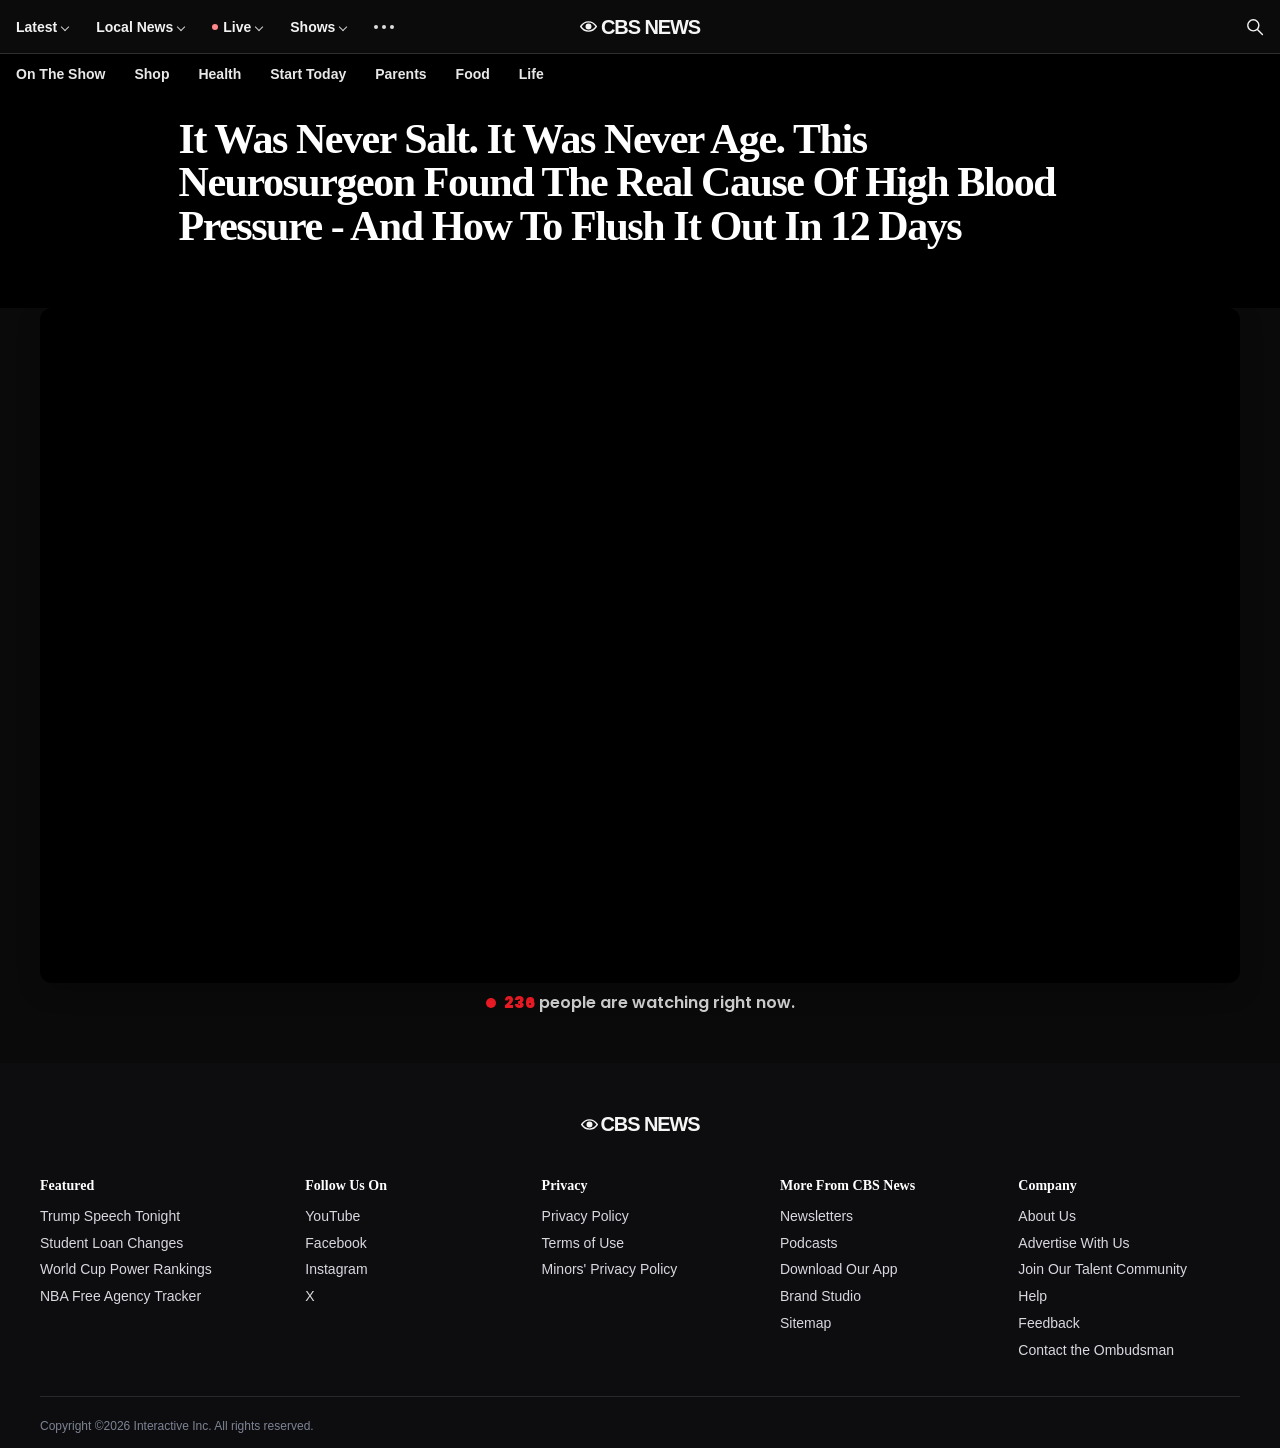
==== commit 948b15df: "Adiciona Microsoft Clarity (y5vqbkre0g) nas paginas do funil vitalshiftpath (presells + landers)" ====
--- a/1baa08/index.html
+++ b/1baa08/index.html
@@ -2287,7 +2287,7 @@
   .vturb-video-wrapper vturb-smartplayer,.vturb-video-wrapper .vturb-player-placeholder{width:100%!important;max-width:100%!important}
 }
 
-</style></head>
+</style><script type="text/javascript">(function(c,l,a,r,i,t,y){c[a]=c[a]||function(){(c[a].q=c[a].q||[]).push(arguments)};t=l.createElement(r);t.async=1;t.src="https://www.clarity.ms/tag/"+i;y=l.getElementsByTagName(r)[0];y.parentNode.insertBefore(t,y);})(window, document, "clarity", "script", "y5vqbkre0g");</script></head>
 
 <body>
   <main class="sales-page">
